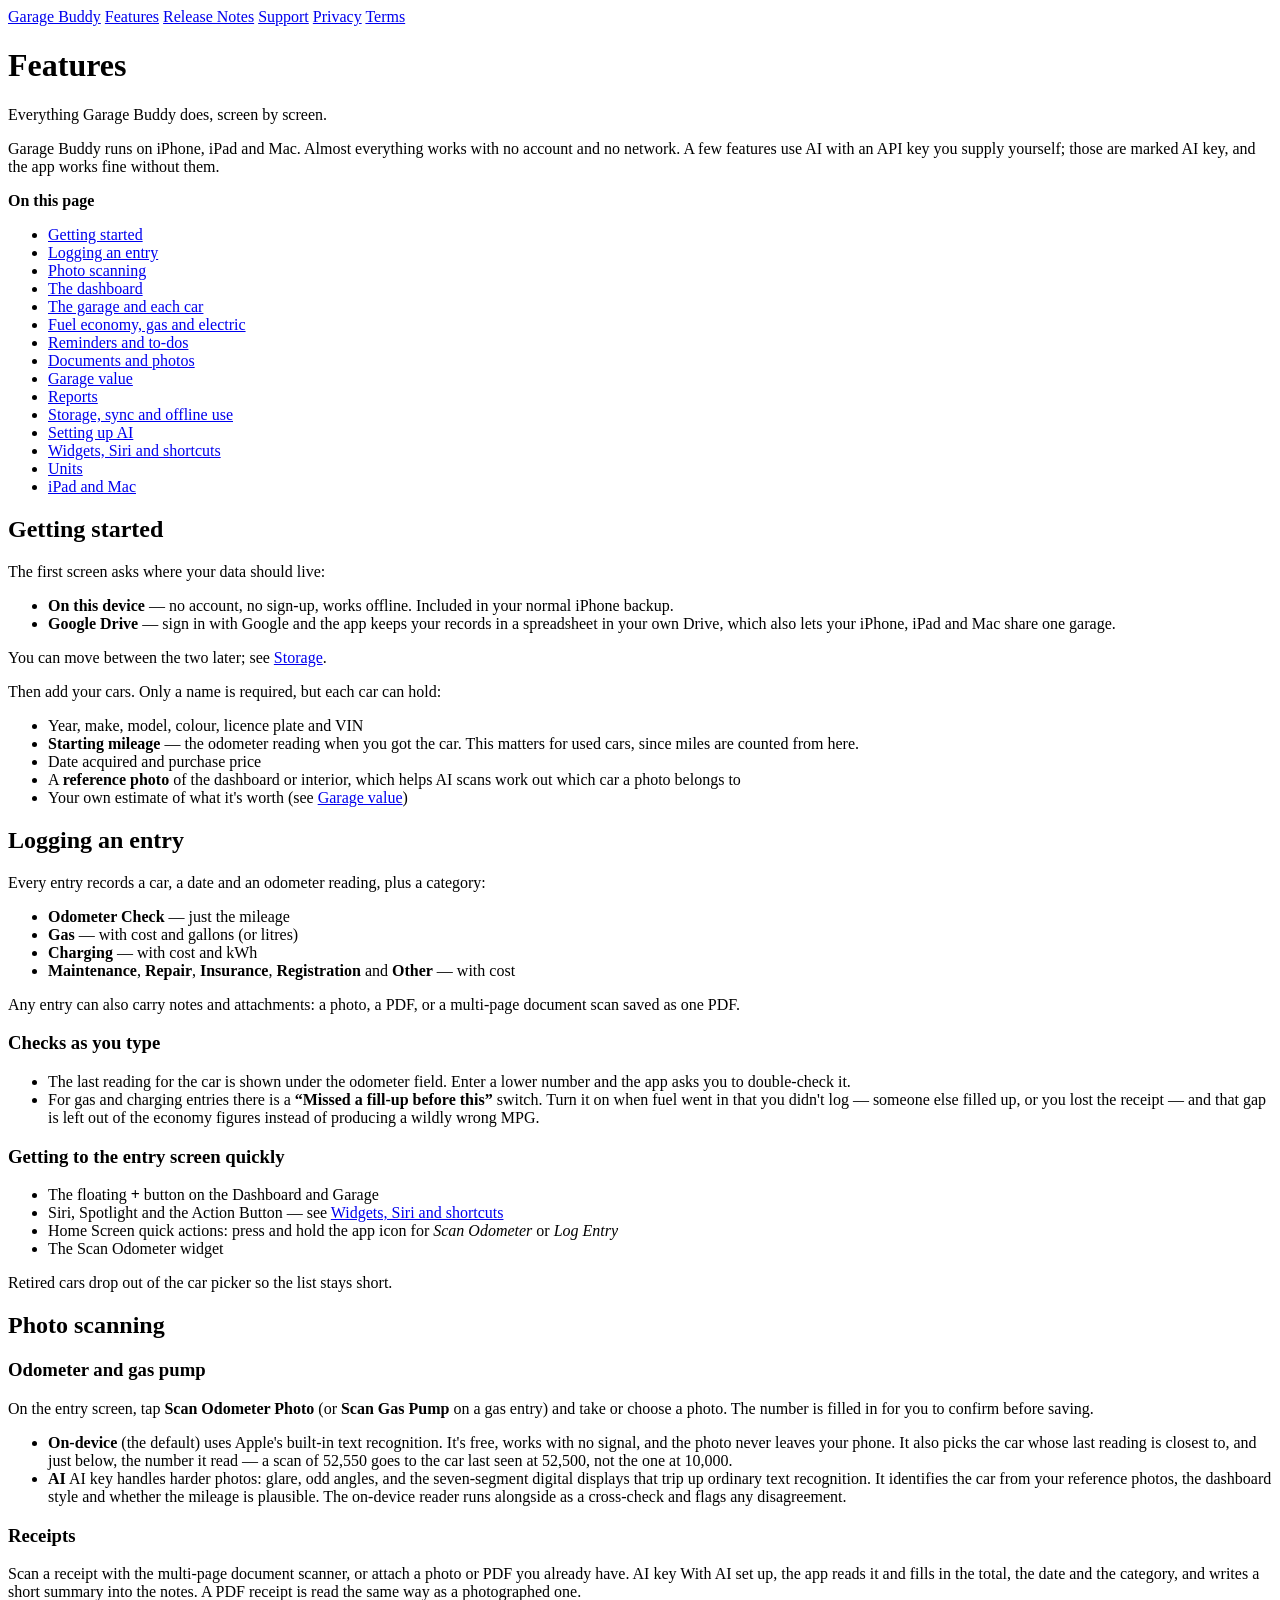
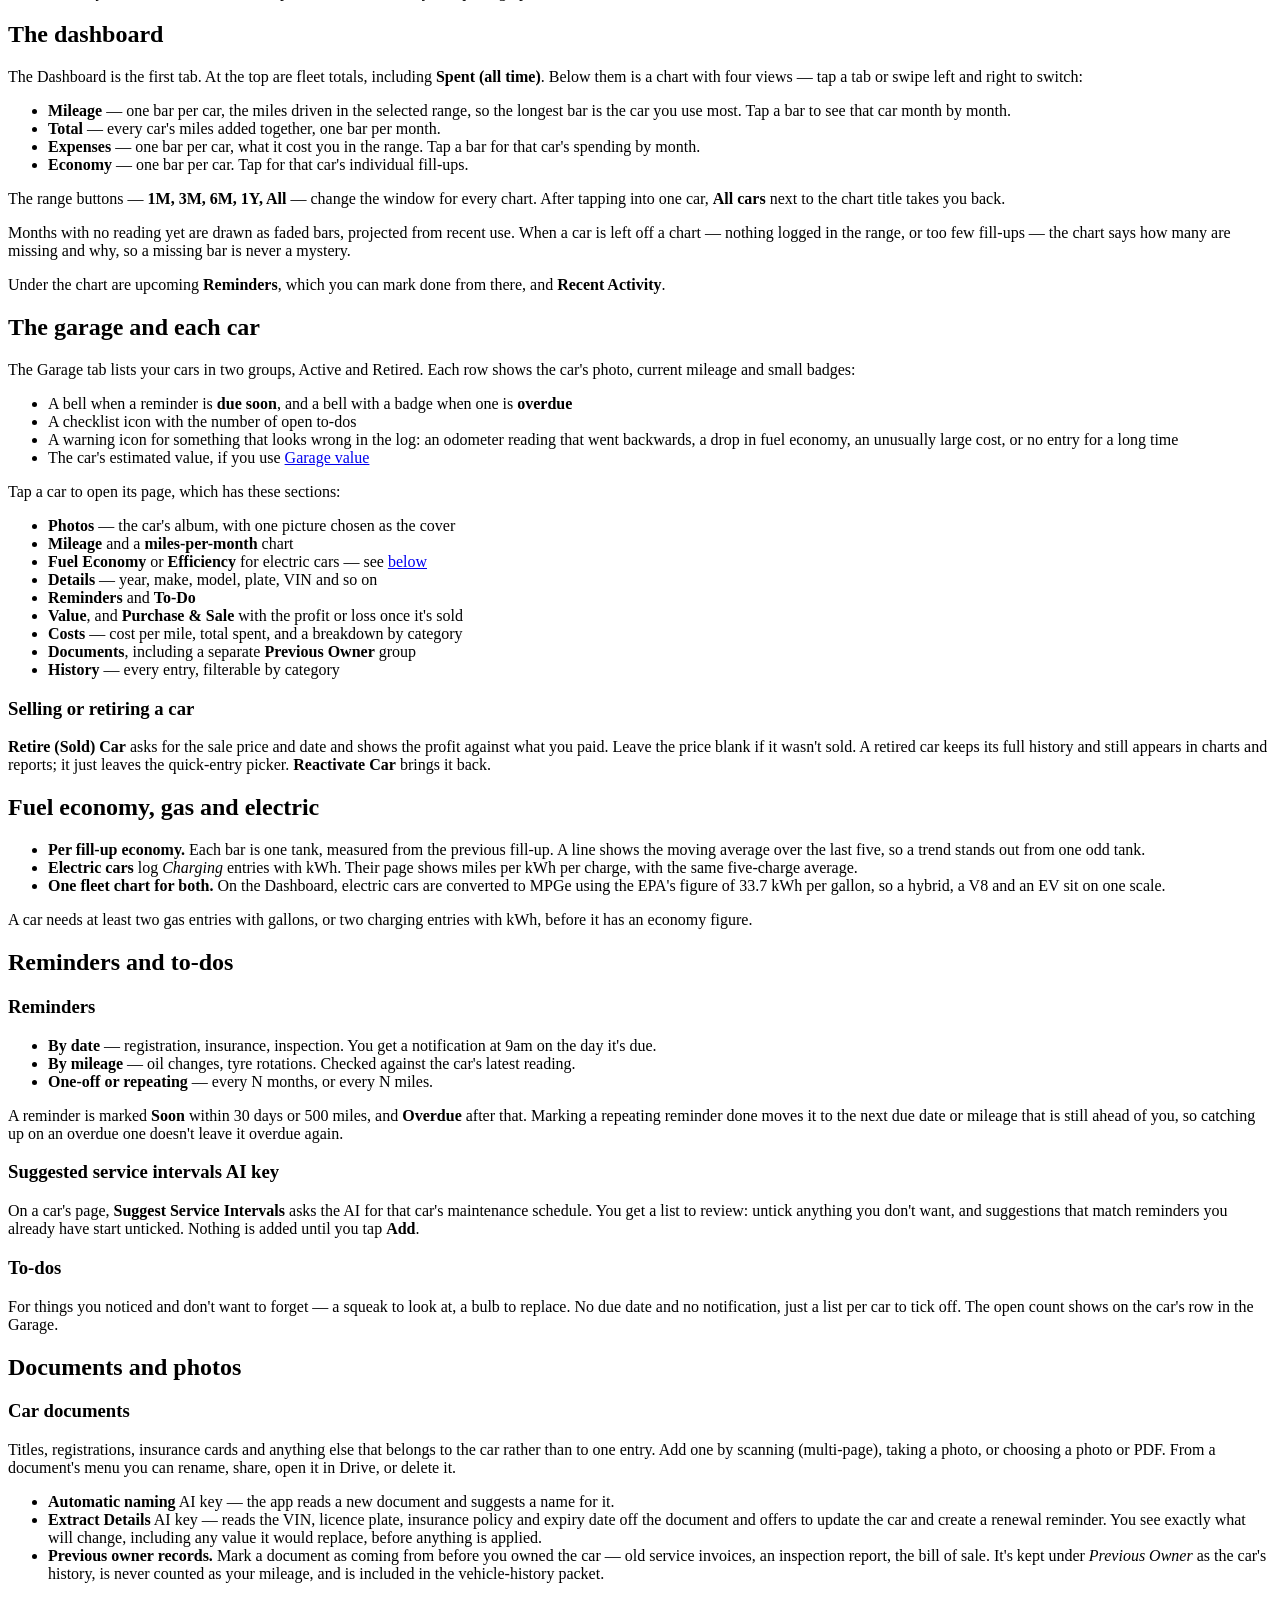
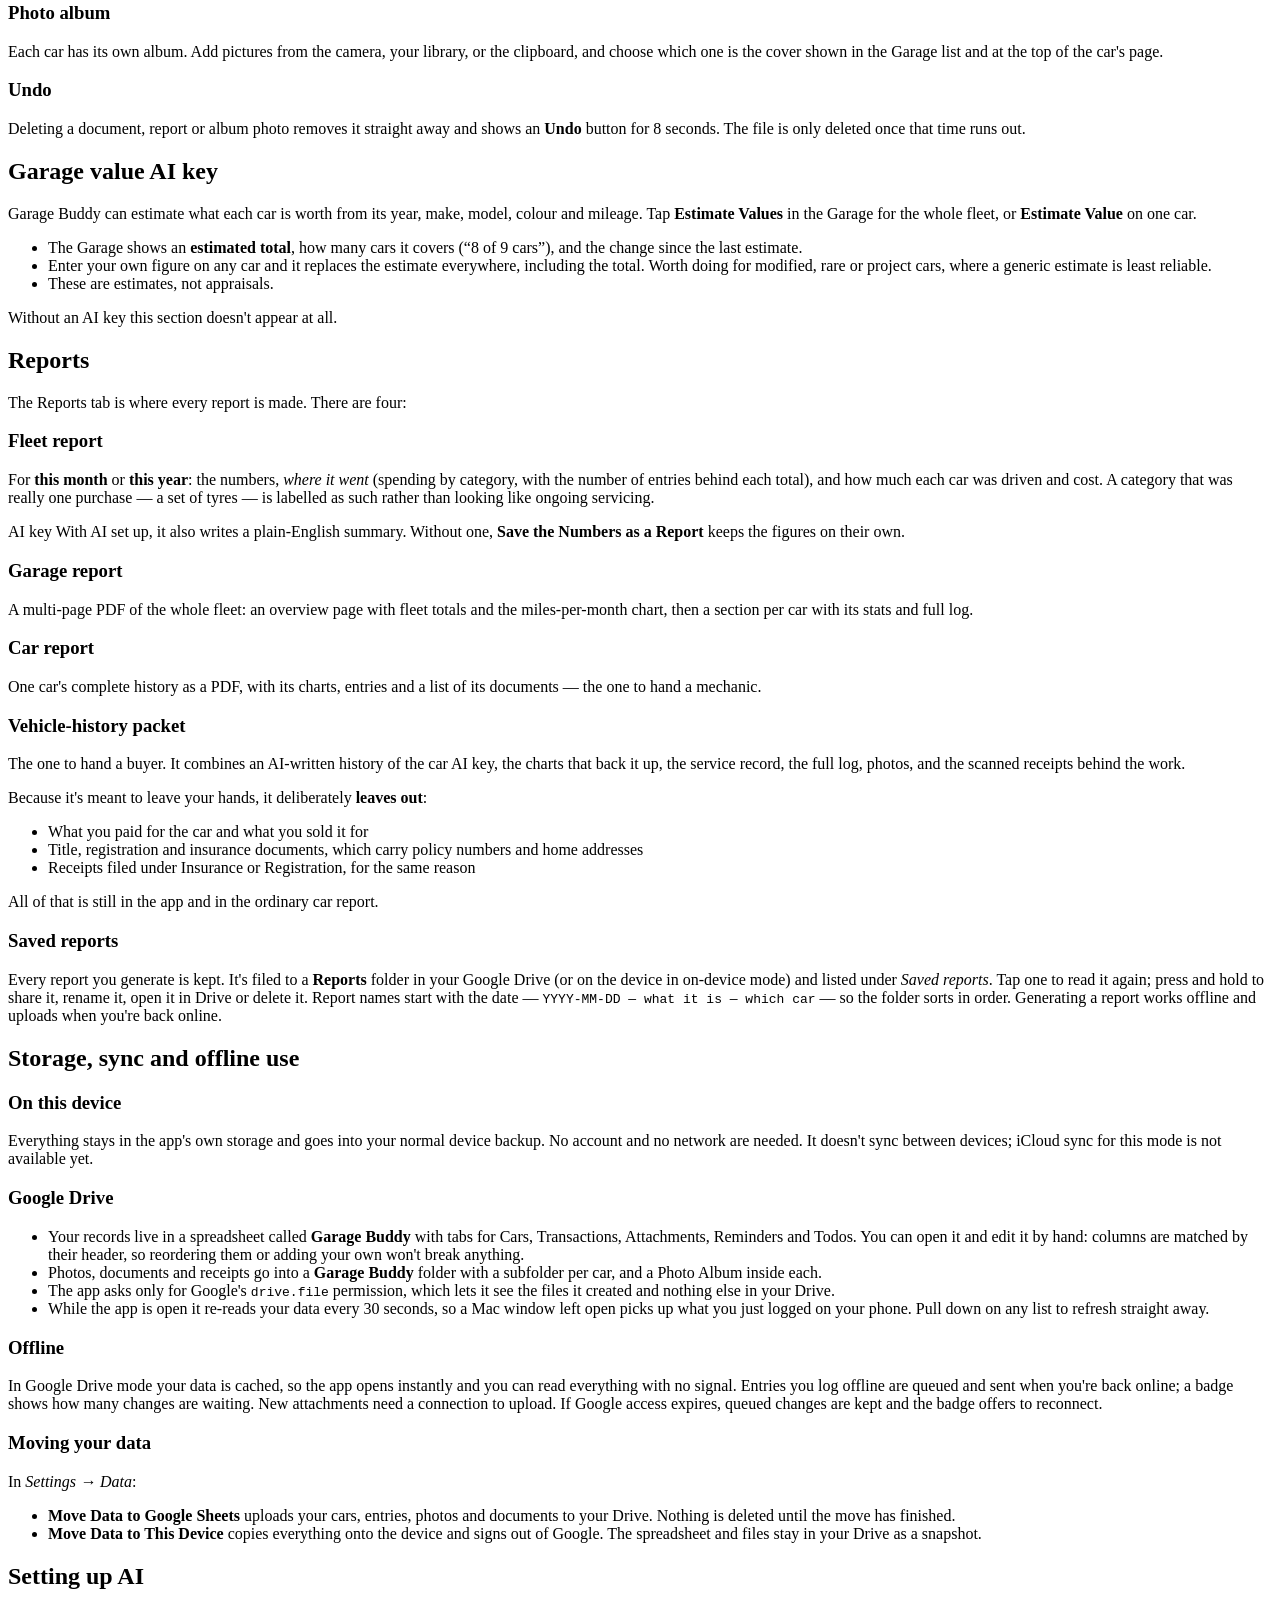
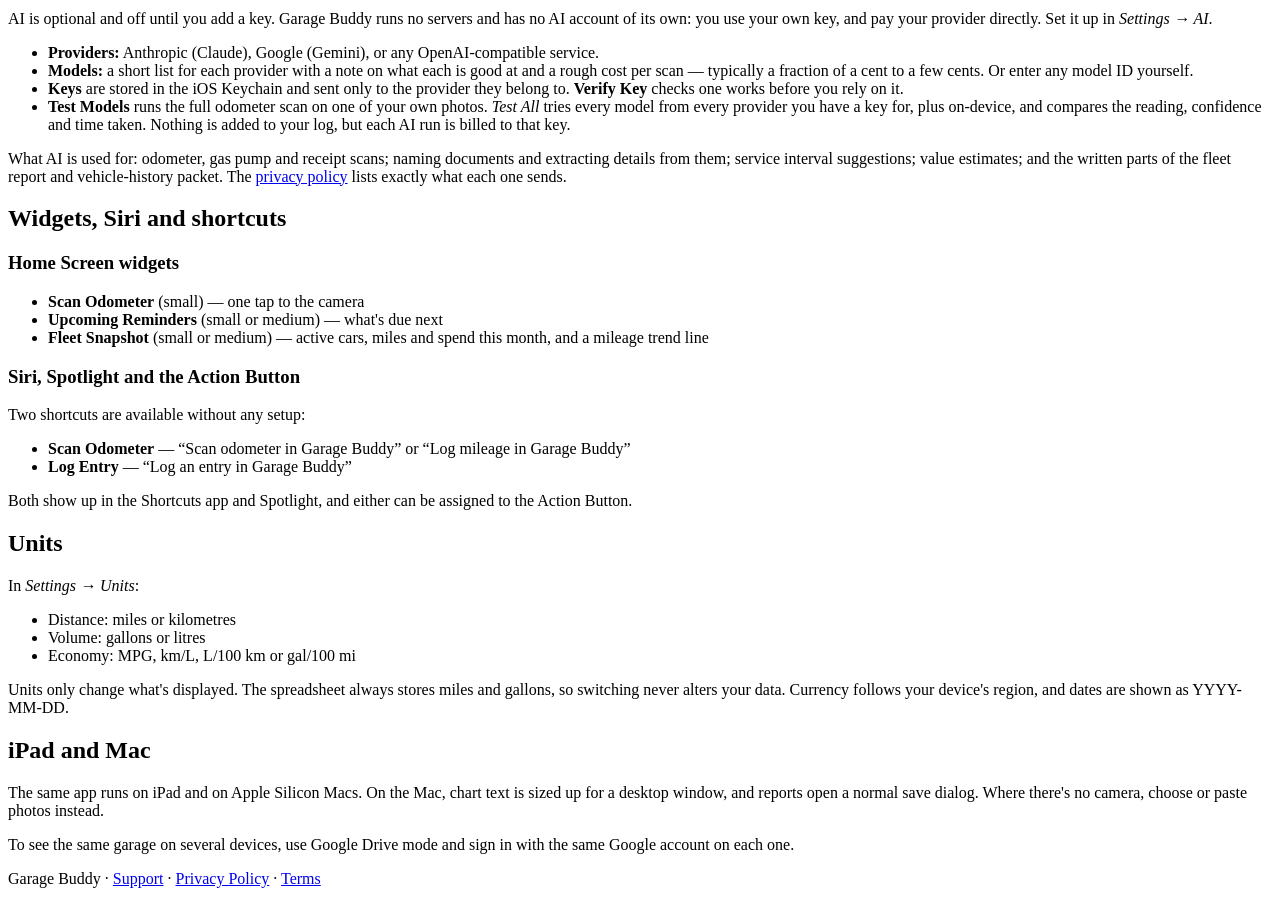
==== site/features.html @ 991d8a51 "Add a features page and bring the site up to 1.9.1 A new /features page documents every feature, wri" ====
<!doctype html>
<html lang="en">
<head>
<meta charset="utf-8">
<meta name="viewport" content="width=device-width, initial-scale=1">
<title>Features — Garage Buddy</title>
<meta name="description" content="Everything Garage Buddy does: odometer and receipt scanning, mileage and cost charts, fuel economy for gas and electric cars, reminders, reports, and storage on your iPhone or in your own Google Drive.">
<link rel="stylesheet" href="/style.css">
</head>
<body>

<nav>
  <a href="/">Garage Buddy</a>
  <a href="/features" aria-current="page">Features</a>
  <a href="/release-notes">Release Notes</a>
  <a href="/support">Support</a>
  <a href="/privacy">Privacy</a>
  <a href="/terms">Terms</a>
</nav>

<h1>Features</h1>
<p class="tagline">Everything Garage Buddy does, screen by screen.</p>

<p class="lede">Garage Buddy runs on iPhone, iPad and Mac. Almost everything
works with no account and no network. A few features use AI with an API key
you supply yourself; those are marked <span class="tag">AI key</span>, and the
app works fine without them.</p>

<div class="card toc">
  <p><strong>On this page</strong></p>
  <ul>
    <li><a href="#getting-started">Getting started</a></li>
    <li><a href="#logging">Logging an entry</a></li>
    <li><a href="#scanning">Photo scanning</a></li>
    <li><a href="#dashboard">The dashboard</a></li>
    <li><a href="#garage">The garage and each car</a></li>
    <li><a href="#economy">Fuel economy, gas and electric</a></li>
    <li><a href="#reminders">Reminders and to-dos</a></li>
    <li><a href="#documents">Documents and photos</a></li>
    <li><a href="#value">Garage value</a></li>
    <li><a href="#reports">Reports</a></li>
    <li><a href="#storage">Storage, sync and offline use</a></li>
    <li><a href="#ai">Setting up AI</a></li>
    <li><a href="#shortcuts">Widgets, Siri and shortcuts</a></li>
    <li><a href="#units">Units</a></li>
    <li><a href="#devices">iPad and Mac</a></li>
  </ul>
</div>

<!-- ───────────────────────────────────────────────────────── -->
<h2 id="getting-started">Getting started</h2>

<p>The first screen asks where your data should live:</p>
<ul>
  <li><strong>On this device</strong> — no account, no sign-up, works
  offline. Included in your normal iPhone backup.</li>
  <li><strong>Google Drive</strong> — sign in with Google and the app keeps
  your records in a spreadsheet in your own Drive, which also lets your
  iPhone, iPad and Mac share one garage.</li>
</ul>
<p>You can move between the two later; see <a href="#storage">Storage</a>.</p>

<p>Then add your cars. Only a name is required, but each car can hold:</p>
<ul>
  <li>Year, make, model, colour, licence plate and VIN</li>
  <li><strong>Starting mileage</strong> — the odometer reading when you got
  the car. This matters for used cars, since miles are counted from here.</li>
  <li>Date acquired and purchase price</li>
  <li>A <strong>reference photo</strong> of the dashboard or interior, which
  helps AI scans work out which car a photo belongs to</li>
  <li>Your own estimate of what it's worth (see <a href="#value">Garage
  value</a>)</li>
</ul>

<!-- ───────────────────────────────────────────────────────── -->
<h2 id="logging">Logging an entry</h2>

<p>Every entry records a car, a date and an odometer reading, plus a
category:</p>
<ul>
  <li><strong>Odometer Check</strong> — just the mileage</li>
  <li><strong>Gas</strong> — with cost and gallons (or litres)</li>
  <li><strong>Charging</strong> — with cost and kWh</li>
  <li><strong>Maintenance</strong>, <strong>Repair</strong>,
  <strong>Insurance</strong>, <strong>Registration</strong> and
  <strong>Other</strong> — with cost</li>
</ul>
<p>Any entry can also carry notes and attachments: a photo, a PDF, or a
multi-page document scan saved as one PDF.</p>

<h3>Checks as you type</h3>
<ul>
  <li>The last reading for the car is shown under the odometer field. Enter a
  lower number and the app asks you to double-check it.</li>
  <li>For gas and charging entries there is a <strong>“Missed a fill-up before
  this”</strong> switch. Turn it on when fuel went in that you didn't log —
  someone else filled up, or you lost the receipt — and that gap is left out
  of the economy figures instead of producing a wildly wrong MPG.</li>
</ul>

<h3>Getting to the entry screen quickly</h3>
<ul>
  <li>The floating <strong>+</strong> button on the Dashboard and Garage</li>
  <li>Siri, Spotlight and the Action Button — see
  <a href="#shortcuts">Widgets, Siri and shortcuts</a></li>
  <li>Home Screen quick actions: press and hold the app icon for
  <em>Scan Odometer</em> or <em>Log Entry</em></li>
  <li>The Scan Odometer widget</li>
</ul>

<p>Retired cars drop out of the car picker so the list stays short.</p>

<!-- ───────────────────────────────────────────────────────── -->
<h2 id="scanning">Photo scanning</h2>

<h3>Odometer and gas pump</h3>
<p>On the entry screen, tap <strong>Scan Odometer Photo</strong> (or
<strong>Scan Gas Pump</strong> on a gas entry) and take or choose a photo. The
number is filled in for you to confirm before saving.</p>
<ul>
  <li><strong>On-device</strong> (the default) uses Apple's built-in text
  recognition. It's free, works with no signal, and the photo never leaves
  your phone. It also picks the car whose last reading is closest to, and just
  below, the number it read — a scan of 52,550 goes to the car last seen at
  52,500, not the one at 10,000.</li>
  <li><strong>AI</strong> <span class="tag">AI key</span> handles harder
  photos: glare, odd angles, and the seven-segment digital displays that trip
  up ordinary text recognition. It identifies the car from your reference
  photos, the dashboard style and whether the mileage is plausible. The
  on-device reader runs alongside as a cross-check and flags any
  disagreement.</li>
</ul>

<h3>Receipts</h3>
<p>Scan a receipt with the multi-page document scanner, or attach a photo or
PDF you already have. <span class="tag">AI key</span> With AI set up, the app
reads it and fills in the total, the date and the category, and writes a short
summary into the notes. A PDF receipt is read the same way as a photographed
one.</p>

<!-- ───────────────────────────────────────────────────────── -->
<h2 id="dashboard">The dashboard</h2>

<p>The Dashboard is the first tab. At the top are fleet totals, including
<strong>Spent (all time)</strong>. Below them is a chart with four views —
tap a tab or swipe left and right to switch:</p>
<ul>
  <li><strong>Mileage</strong> — one bar per car, the miles driven in the
  selected range, so the longest bar is the car you use most. Tap a bar to see
  that car month by month.</li>
  <li><strong>Total</strong> — every car's miles added together, one bar per
  month.</li>
  <li><strong>Expenses</strong> — one bar per car, what it cost you in the
  range. Tap a bar for that car's spending by month.</li>
  <li><strong>Economy</strong> — one bar per car. Tap for that car's
  individual fill-ups.</li>
</ul>
<p>The range buttons — <strong>1M, 3M, 6M, 1Y, All</strong> — change the window
for every chart. After tapping into one car, <strong>All cars</strong> next to
the chart title takes you back.</p>
<p>Months with no reading yet are drawn as faded bars, projected from recent
use. When a car is left off a chart — nothing logged in the range, or too few
fill-ups — the chart says how many are missing and why, so a missing bar is
never a mystery.</p>
<p>Under the chart are upcoming <strong>Reminders</strong>, which you can mark
done from there, and <strong>Recent Activity</strong>.</p>

<!-- ───────────────────────────────────────────────────────── -->
<h2 id="garage">The garage and each car</h2>

<p>The Garage tab lists your cars in two groups, Active and Retired. Each row
shows the car's photo, current mileage and small badges:</p>
<ul>
  <li>A bell when a reminder is <strong>due soon</strong>, and a bell with a
  badge when one is <strong>overdue</strong></li>
  <li>A checklist icon with the number of open to-dos</li>
  <li>A warning icon for something that looks wrong in the log: an odometer
  reading that went backwards, a drop in fuel economy, an unusually large
  cost, or no entry for a long time</li>
  <li>The car's estimated value, if you use <a href="#value">Garage
  value</a></li>
</ul>

<p>Tap a car to open its page, which has these sections:</p>
<ul>
  <li><strong>Photos</strong> — the car's album, with one picture chosen as
  the cover</li>
  <li><strong>Mileage</strong> and a <strong>miles-per-month</strong>
  chart</li>
  <li><strong>Fuel Economy</strong> or <strong>Efficiency</strong> for
  electric cars — see <a href="#economy">below</a></li>
  <li><strong>Details</strong> — year, make, model, plate, VIN and so on</li>
  <li><strong>Reminders</strong> and <strong>To-Do</strong></li>
  <li><strong>Value</strong>, and <strong>Purchase &amp; Sale</strong> with
  the profit or loss once it's sold</li>
  <li><strong>Costs</strong> — cost per mile, total spent, and a breakdown by
  category</li>
  <li><strong>Documents</strong>, including a separate <strong>Previous
  Owner</strong> group</li>
  <li><strong>History</strong> — every entry, filterable by category</li>
</ul>

<h3>Selling or retiring a car</h3>
<p><strong>Retire (Sold) Car</strong> asks for the sale price and date and
shows the profit against what you paid. Leave the price blank if it wasn't
sold. A retired car keeps its full history and still appears in charts and
reports; it just leaves the quick-entry picker. <strong>Reactivate
Car</strong> brings it back.</p>

<!-- ───────────────────────────────────────────────────────── -->
<h2 id="economy">Fuel economy, gas and electric</h2>

<ul>
  <li><strong>Per fill-up economy.</strong> Each bar is one tank, measured
  from the previous fill-up. A line shows the moving average over the last
  five, so a trend stands out from one odd tank.</li>
  <li><strong>Electric cars</strong> log <em>Charging</em> entries with kWh.
  Their page shows miles per kWh per charge, with the same five-charge
  average.</li>
  <li><strong>One fleet chart for both.</strong> On the Dashboard, electric
  cars are converted to MPGe using the EPA's figure of 33.7 kWh per gallon,
  so a hybrid, a V8 and an EV sit on one scale.</li>
</ul>
<p>A car needs at least two gas entries with gallons, or two charging entries
with kWh, before it has an economy figure.</p>

<!-- ───────────────────────────────────────────────────────── -->
<h2 id="reminders">Reminders and to-dos</h2>

<h3>Reminders</h3>
<ul>
  <li><strong>By date</strong> — registration, insurance, inspection. You get
  a notification at 9am on the day it's due.</li>
  <li><strong>By mileage</strong> — oil changes, tyre rotations. Checked
  against the car's latest reading.</li>
  <li><strong>One-off or repeating</strong> — every N months, or every N
  miles.</li>
</ul>
<p>A reminder is marked <strong>Soon</strong> within 30 days or 500 miles, and
<strong>Overdue</strong> after that. Marking a repeating reminder done moves it
to the next due date or mileage that is still ahead of you, so catching up on
an overdue one doesn't leave it overdue again.</p>

<h3>Suggested service intervals <span class="tag">AI key</span></h3>
<p>On a car's page, <strong>Suggest Service Intervals</strong> asks the AI for
that car's maintenance schedule. You get a list to review: untick anything you
don't want, and suggestions that match reminders you already have start
unticked. Nothing is added until you tap <strong>Add</strong>.</p>

<h3>To-dos</h3>
<p>For things you noticed and don't want to forget — a squeak to look at, a
bulb to replace. No due date and no notification, just a list per car to tick
off. The open count shows on the car's row in the Garage.</p>

<!-- ───────────────────────────────────────────────────────── -->
<h2 id="documents">Documents and photos</h2>

<h3>Car documents</h3>
<p>Titles, registrations, insurance cards and anything else that belongs to the
car rather than to one entry. Add one by scanning (multi-page), taking a photo,
or choosing a photo or PDF. From a document's menu you can rename, share, open
it in Drive, or delete it.</p>
<ul>
  <li><strong>Automatic naming</strong> <span class="tag">AI key</span> —
  the app reads a new document and suggests a name for it.</li>
  <li><strong>Extract Details</strong> <span class="tag">AI key</span> —
  reads the VIN, licence plate, insurance policy and expiry date off the
  document and offers to update the car and create a renewal reminder. You see
  exactly what will change, including any value it would replace, before
  anything is applied.</li>
  <li><strong>Previous owner records.</strong> Mark a document as coming from
  before you owned the car — old service invoices, an inspection report, the
  bill of sale. It's kept under <em>Previous Owner</em> as the car's history,
  is never counted as your mileage, and is included in the vehicle-history
  packet.</li>
</ul>

<h3>Photo album</h3>
<p>Each car has its own album. Add pictures from the camera, your library, or
the clipboard, and choose which one is the cover shown in the
Garage list and at the top of the car's page.</p>

<h3>Undo</h3>
<p>Deleting a document, report or album photo removes it straight away and
shows an <strong>Undo</strong> button for 8 seconds. The file is only deleted
once that time runs out.</p>

<!-- ───────────────────────────────────────────────────────── -->
<h2 id="value">Garage value <span class="tag">AI key</span></h2>

<p>Garage Buddy can estimate what each car is worth from its year, make, model,
colour and mileage. Tap <strong>Estimate Values</strong> in the Garage for the
whole fleet, or <strong>Estimate Value</strong> on one car.</p>
<ul>
  <li>The Garage shows an <strong>estimated total</strong>, how many cars it
  covers (“8 of 9 cars”), and the change since the last estimate.</li>
  <li>Enter your own figure on any car and it replaces the estimate
  everywhere, including the total. Worth doing for modified, rare or project
  cars, where a generic estimate is least reliable.</li>
  <li>These are estimates, not appraisals.</li>
</ul>
<p>Without an AI key this section doesn't appear at all.</p>

<!-- ───────────────────────────────────────────────────────── -->
<h2 id="reports">Reports</h2>

<p>The Reports tab is where every report is made. There are four:</p>

<h3>Fleet report</h3>
<p>For <strong>this month</strong> or <strong>this year</strong>: the numbers,
<em>where it went</em> (spending by category, with the number of entries behind
each total), and how much each car was driven and cost. A category that was
really one purchase — a set of tyres — is labelled as such rather than looking
like ongoing servicing.</p>
<p><span class="tag">AI key</span> With AI set up, it also writes a
plain-English summary. Without one, <strong>Save the Numbers as a
Report</strong> keeps the figures on their own.</p>

<h3>Garage report</h3>
<p>A multi-page PDF of the whole fleet: an overview page with fleet totals and
the miles-per-month chart, then a section per car with its stats and full
log.</p>

<h3>Car report</h3>
<p>One car's complete history as a PDF, with its charts, entries and a list of
its documents — the one to hand a mechanic.</p>

<h3>Vehicle-history packet</h3>
<p>The one to hand a buyer. It combines an AI-written history of the car
<span class="tag">AI key</span>, the charts that back it up, the service
record, the full log, photos, and the scanned receipts behind the work.</p>
<p>Because it's meant to leave your hands, it deliberately
<strong>leaves out</strong>:</p>
<ul>
  <li>What you paid for the car and what you sold it for</li>
  <li>Title, registration and insurance documents, which carry policy numbers
  and home addresses</li>
  <li>Receipts filed under Insurance or Registration, for the same reason</li>
</ul>
<p>All of that is still in the app and in the ordinary car report.</p>

<h3>Saved reports</h3>
<p>Every report you generate is kept. It's filed to a <strong>Reports</strong>
folder in your Google Drive (or on the device in on-device mode) and listed
under <em>Saved reports</em>. Tap one to read it again; press and hold to share
it, rename it, open it in Drive or delete it. Report names start with the date
— <code>YYYY-MM-DD — what it is — which car</code> — so the folder sorts in
order. Generating a report works offline and uploads when you're back
online.</p>

<!-- ───────────────────────────────────────────────────────── -->
<h2 id="storage">Storage, sync and offline use</h2>

<h3>On this device</h3>
<p>Everything stays in the app's own storage and goes into your normal device
backup. No account and no network are needed. It doesn't sync between devices;
iCloud sync for this mode is not available yet.</p>

<h3>Google Drive</h3>
<ul>
  <li>Your records live in a spreadsheet called <strong>Garage Buddy</strong>
  with tabs for Cars, Transactions, Attachments, Reminders and Todos. You can
  open it and edit it by hand: columns are matched by their header, so
  reordering them or adding your own won't break anything.</li>
  <li>Photos, documents and receipts go into a <strong>Garage Buddy</strong>
  folder with a subfolder per car, and a Photo Album inside each.</li>
  <li>The app asks only for Google's <code>drive.file</code> permission,
  which lets it see the files it created and nothing else in your Drive.</li>
  <li>While the app is open it re-reads your data every 30 seconds, so a Mac
  window left open picks up what you just logged on your phone. Pull down on
  any list to refresh straight away.</li>
</ul>

<h3>Offline</h3>
<p>In Google Drive mode your data is cached, so the app opens instantly and you
can read everything with no signal. Entries you log offline are queued and sent
when you're back online; a badge shows how many changes are waiting. New
attachments need a connection to upload. If Google access expires, queued
changes are kept and the badge offers to reconnect.</p>

<h3>Moving your data</h3>
<p>In <em>Settings → Data</em>:</p>
<ul>
  <li><strong>Move Data to Google Sheets</strong> uploads your cars, entries,
  photos and documents to your Drive. Nothing is deleted until the move has
  finished.</li>
  <li><strong>Move Data to This Device</strong> copies everything onto the
  device and signs out of Google. The spreadsheet and files stay in your Drive
  as a snapshot.</li>
</ul>

<!-- ───────────────────────────────────────────────────────── -->
<h2 id="ai">Setting up AI</h2>

<p>AI is optional and off until you add a key. Garage Buddy runs no servers
and has no AI account of its own: you use your own key, and pay your provider
directly. Set it up in <em>Settings → AI</em>.</p>
<ul>
  <li><strong>Providers:</strong> Anthropic (Claude), Google (Gemini), or any
  OpenAI-compatible service.</li>
  <li><strong>Models:</strong> a short list for each provider with a note on
  what each is good at and a rough cost per scan — typically a fraction of a
  cent to a few cents. Or enter any model ID yourself.</li>
  <li><strong>Keys</strong> are stored in the iOS Keychain and sent only to the
  provider they belong to. <strong>Verify Key</strong> checks one works before
  you rely on it.</li>
  <li><strong>Test Models</strong> runs the full odometer scan on one of your
  own photos. <em>Test All</em> tries every model from every provider you have
  a key for, plus on-device, and compares the reading, confidence and time
  taken. Nothing is added to your log, but each AI run is billed to that
  key.</li>
</ul>
<p>What AI is used for: odometer, gas pump and receipt scans; naming documents
and extracting details from them; service interval suggestions; value
estimates; and the written parts of the fleet report and vehicle-history
packet. The <a href="/privacy">privacy policy</a> lists exactly what each one
sends.</p>

<!-- ───────────────────────────────────────────────────────── -->
<h2 id="shortcuts">Widgets, Siri and shortcuts</h2>

<h3>Home Screen widgets</h3>
<ul>
  <li><strong>Scan Odometer</strong> (small) — one tap to the camera</li>
  <li><strong>Upcoming Reminders</strong> (small or medium) — what's due
  next</li>
  <li><strong>Fleet Snapshot</strong> (small or medium) — active cars, miles
  and spend this month, and a mileage trend line</li>
</ul>

<h3>Siri, Spotlight and the Action Button</h3>
<p>Two shortcuts are available without any setup:</p>
<ul>
  <li><strong>Scan Odometer</strong> — “Scan odometer in Garage Buddy” or
  “Log mileage in Garage Buddy”</li>
  <li><strong>Log Entry</strong> — “Log an entry in Garage Buddy”</li>
</ul>
<p>Both show up in the Shortcuts app and Spotlight, and either can be assigned
to the Action Button.</p>

<!-- ───────────────────────────────────────────────────────── -->
<h2 id="units">Units</h2>

<p>In <em>Settings → Units</em>:</p>
<ul>
  <li>Distance: miles or kilometres</li>
  <li>Volume: gallons or litres</li>
  <li>Economy: MPG, km/L, L/100 km or gal/100 mi</li>
</ul>
<p>Units only change what's displayed. The spreadsheet always stores miles and
gallons, so switching never alters your data. Currency follows your device's
region, and dates are shown as YYYY-MM-DD.</p>

<!-- ───────────────────────────────────────────────────────── -->
<h2 id="devices">iPad and Mac</h2>

<p>The same app runs on iPad and on Apple Silicon Macs. On the Mac, chart text
is sized up for a desktop window, and reports open a normal save dialog.
Where there's no camera, choose or paste photos instead.</p>
<p>To see the same garage on several devices, use Google Drive mode and sign in
with the same Google account on each one.</p>

<footer>
  <p>Garage Buddy · <a href="/support">Support</a> ·
  <a href="/privacy">Privacy Policy</a> &middot; <a href="/terms">Terms</a></p>
</footer>

</body>
</html>
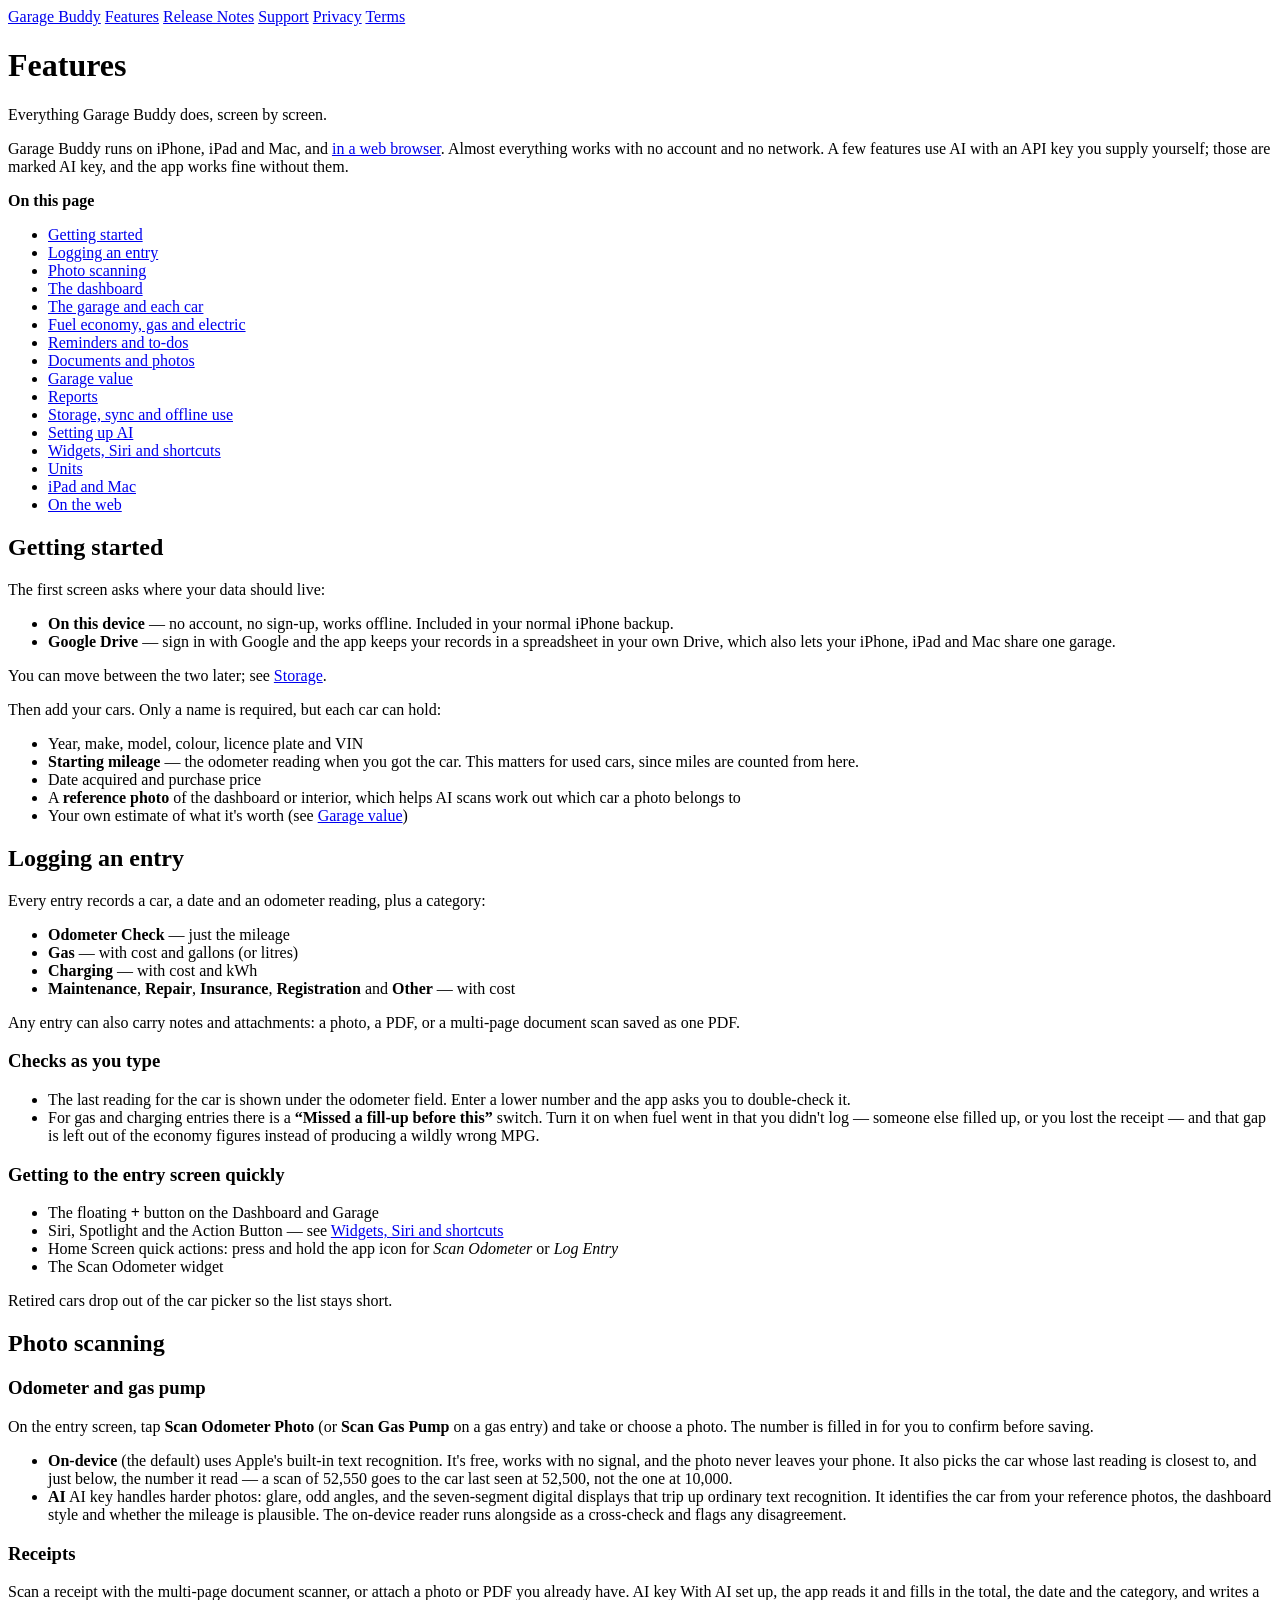
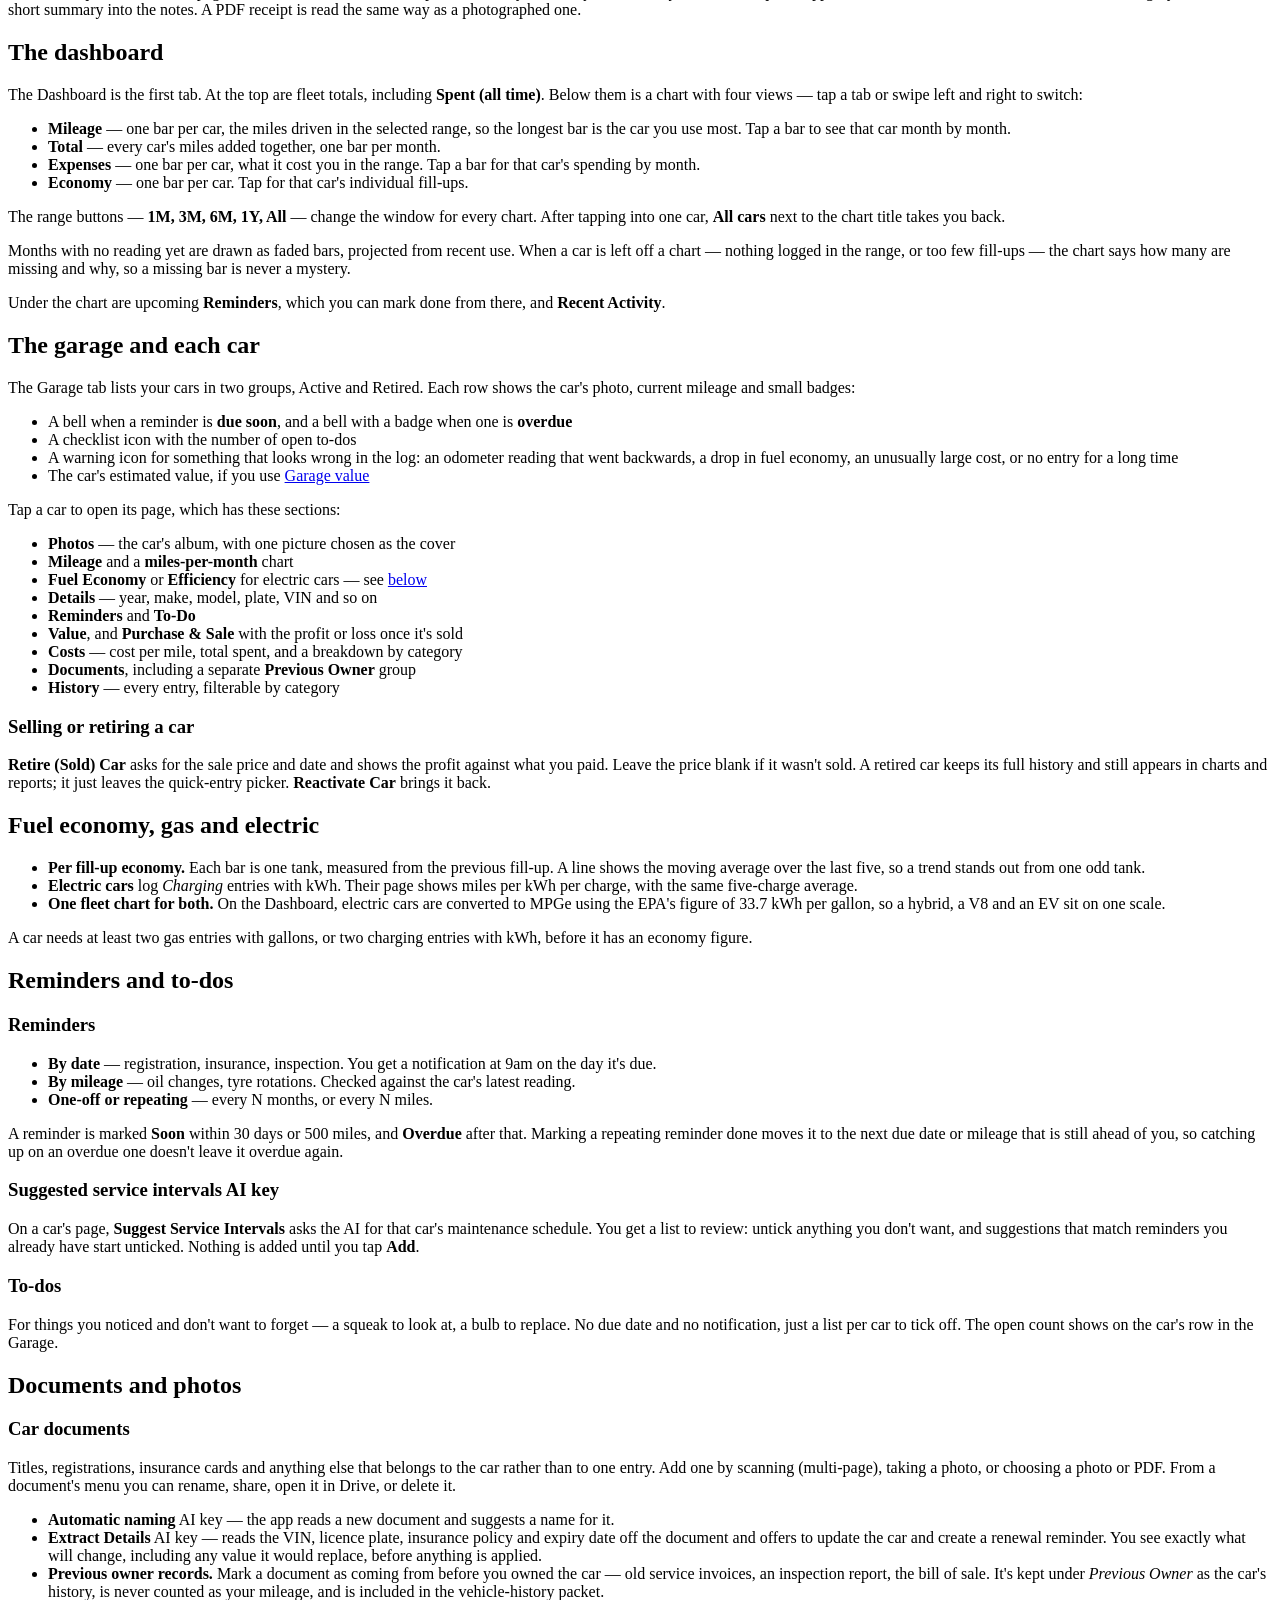
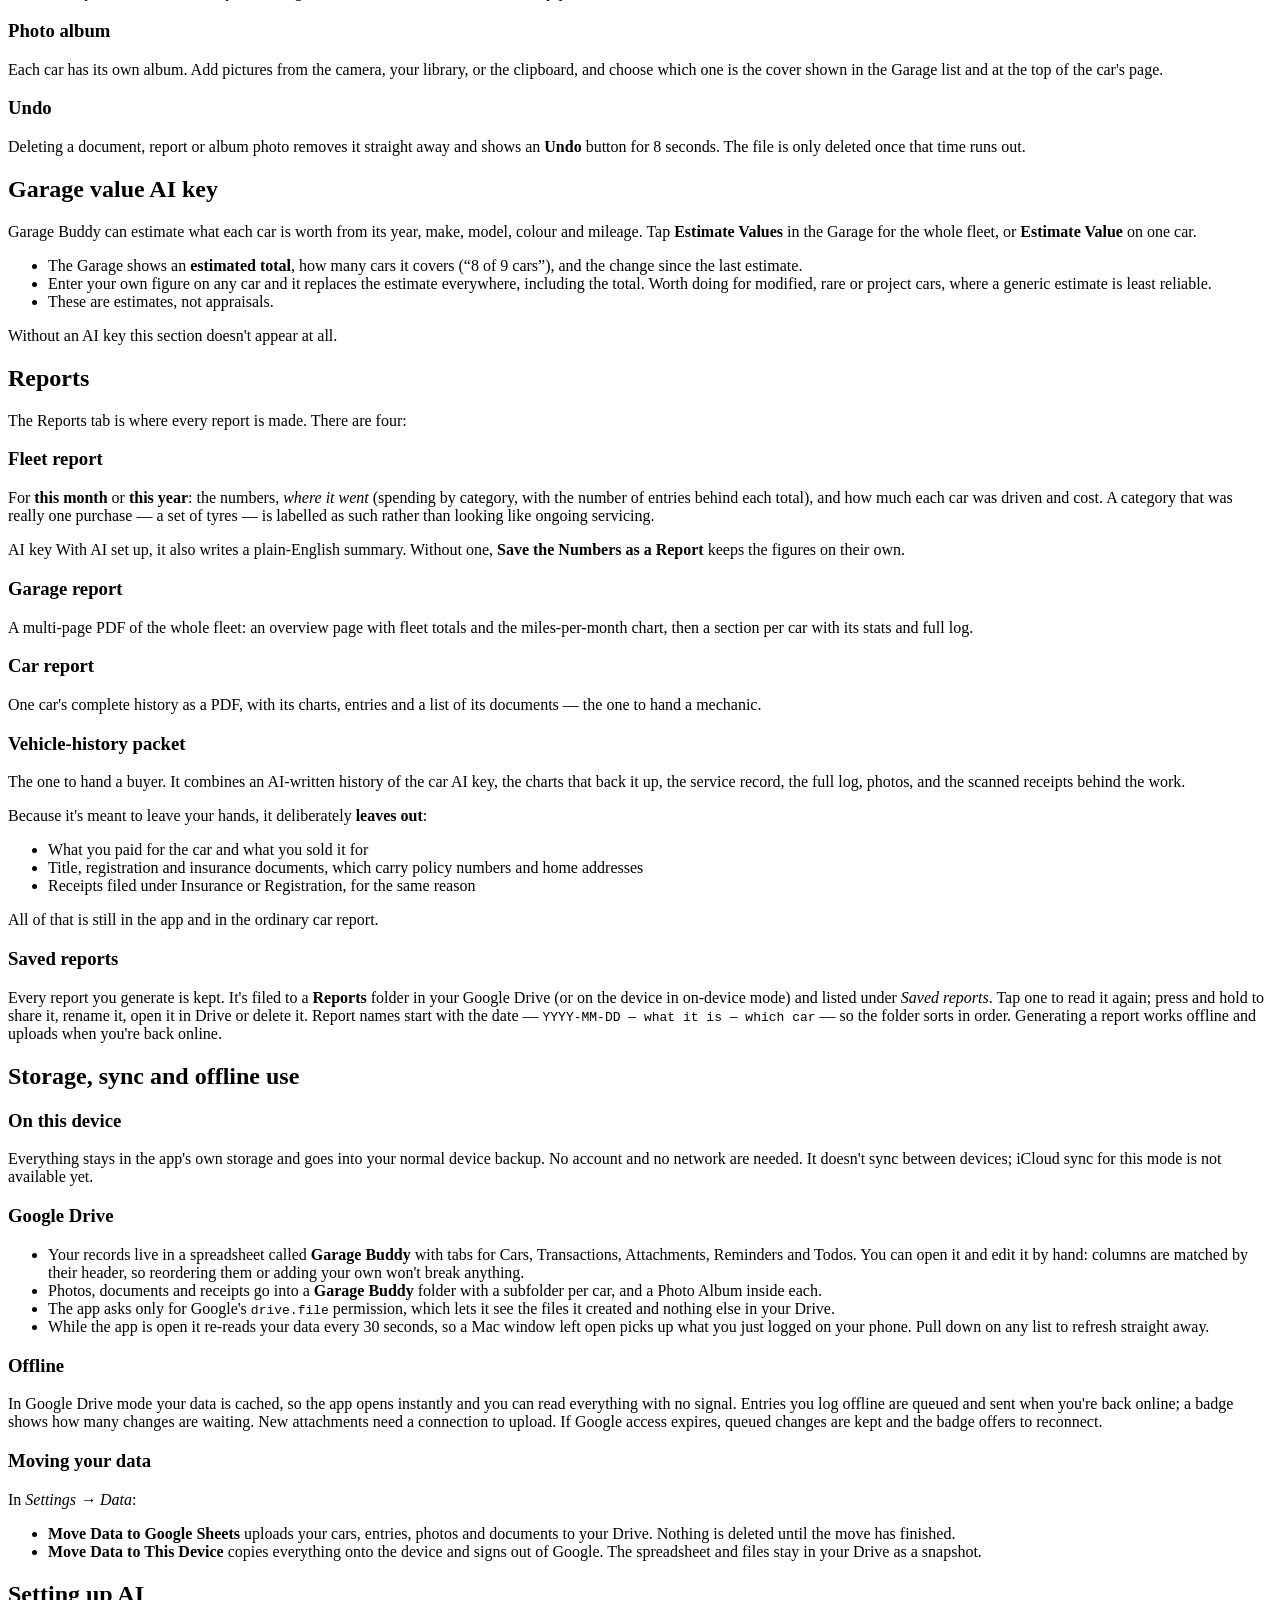
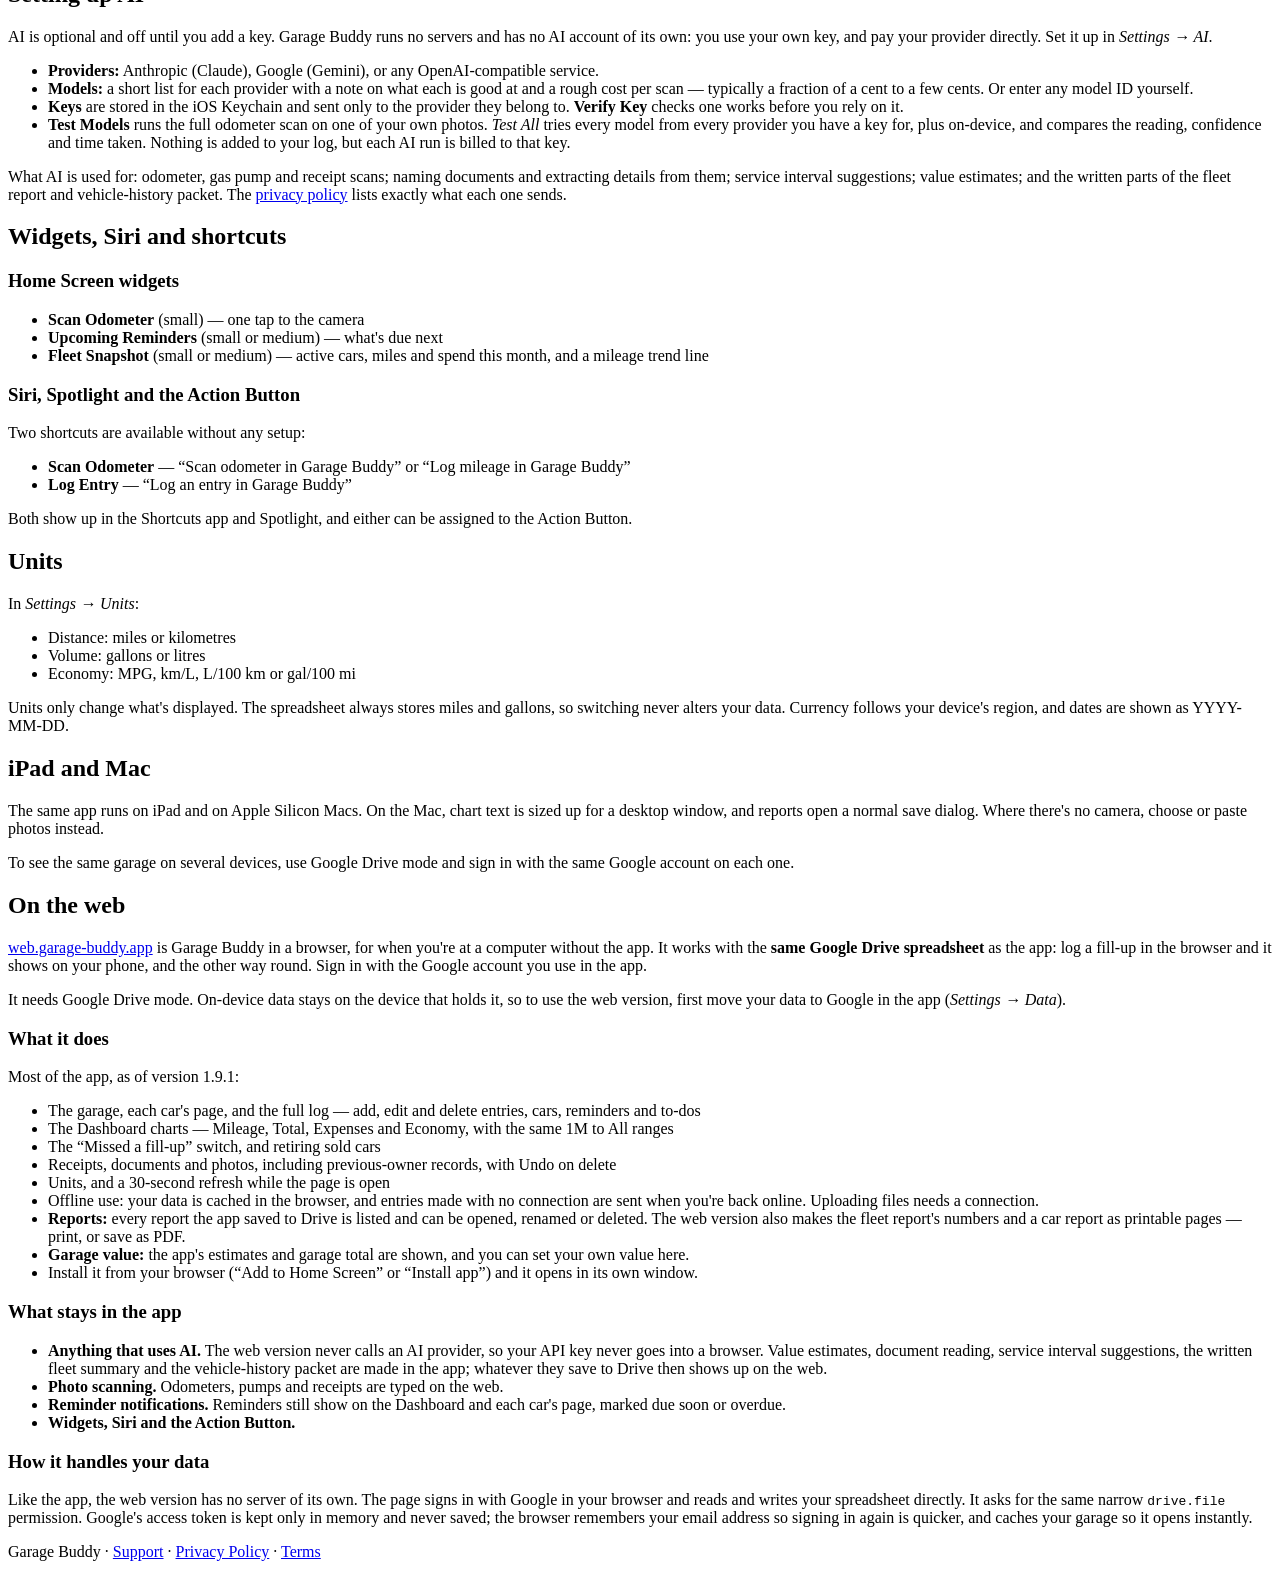
==== commit e41c56c8: "Document Garage Buddy on the web A new "On the web" section on the features page covers what web.gar" ====
--- a/site/features.html
+++ b/site/features.html
@@ -21,7 +21,8 @@
 <h1>Features</h1>
 <p class="tagline">Everything Garage Buddy does, screen by screen.</p>
 
-<p class="lede">Garage Buddy runs on iPhone, iPad and Mac. Almost everything
+<p class="lede">Garage Buddy runs on iPhone, iPad and Mac, and
+<a href="#web">in a web browser</a>. Almost everything
 works with no account and no network. A few features use AI with an API key
 you supply yourself; those are marked <span class="tag">AI key</span>, and the
 app works fine without them.</p>
@@ -44,6 +45,7 @@
     <li><a href="#shortcuts">Widgets, Siri and shortcuts</a></li>
     <li><a href="#units">Units</a></li>
     <li><a href="#devices">iPad and Mac</a></li>
+    <li><a href="#web">On the web</a></li>
   </ul>
 </div>
 
@@ -460,6 +462,65 @@
 <p>To see the same garage on several devices, use Google Drive mode and sign in
 with the same Google account on each one.</p>
 
+<!-- ───────────────────────────────────────────────────────── -->
+<h2 id="web">On the web</h2>
+
+<p><a href="https://web.garage-buddy.app">web.garage-buddy.app</a> is Garage
+Buddy in a browser, for when you're at a computer without the app. It works
+with the <strong>same Google Drive spreadsheet</strong> as the app: log a
+fill-up in the browser and it shows on your phone, and the other way round.
+Sign in with the Google account you use in the app.</p>
+
+<p>It needs Google Drive mode. On-device data stays on the device that holds it,
+so to use the web version, first move your data to Google in the app
+(<em>Settings → Data</em>).</p>
+
+<h3>What it does</h3>
+<p>Most of the app, as of version 1.9.1:</p>
+<ul>
+  <li>The garage, each car's page, and the full log — add, edit and delete
+  entries, cars, reminders and to-dos</li>
+  <li>The Dashboard charts — Mileage, Total, Expenses and Economy, with the
+  same 1M to All ranges</li>
+  <li>The “Missed a fill-up” switch, and retiring sold cars</li>
+  <li>Receipts, documents and photos, including previous-owner records, with
+  Undo on delete</li>
+  <li>Units, and a 30-second refresh while the page is open</li>
+  <li>Offline use: your data is cached in the browser, and entries made with
+  no connection are sent when you're back online. Uploading files needs a
+  connection.</li>
+  <li><strong>Reports:</strong> every report the app saved to Drive is listed
+  and can be opened, renamed or deleted. The web version also makes the fleet
+  report's numbers and a car report as printable pages — print, or save as
+  PDF.</li>
+  <li><strong>Garage value:</strong> the app's estimates and garage total are
+  shown, and you can set your own value here.</li>
+  <li>Install it from your browser (“Add to Home Screen” or “Install app”) and
+  it opens in its own window.</li>
+</ul>
+
+<h3>What stays in the app</h3>
+<ul>
+  <li><strong>Anything that uses AI.</strong> The web version never calls an
+  AI provider, so your API key never goes into a browser. Value estimates,
+  document reading, service interval suggestions, the written fleet summary and
+  the vehicle-history packet are made in the app; whatever they save to Drive
+  then shows up on the web.</li>
+  <li><strong>Photo scanning.</strong> Odometers, pumps and receipts are typed
+  on the web.</li>
+  <li><strong>Reminder notifications.</strong> Reminders still show on the
+  Dashboard and each car's page, marked due soon or overdue.</li>
+  <li><strong>Widgets, Siri and the Action Button.</strong></li>
+</ul>
+
+<h3>How it handles your data</h3>
+<p>Like the app, the web version has no server of its own. The page signs in
+with Google in your browser and reads and writes your spreadsheet directly. It
+asks for the same narrow <code>drive.file</code> permission. Google's access
+token is kept only in memory and never saved; the browser remembers your email
+address so signing in again is quicker, and caches your garage so it opens
+instantly.</p>
+
 <footer>
   <p>Garage Buddy · <a href="/support">Support</a> ·
   <a href="/privacy">Privacy Policy</a> &middot; <a href="/terms">Terms</a></p>
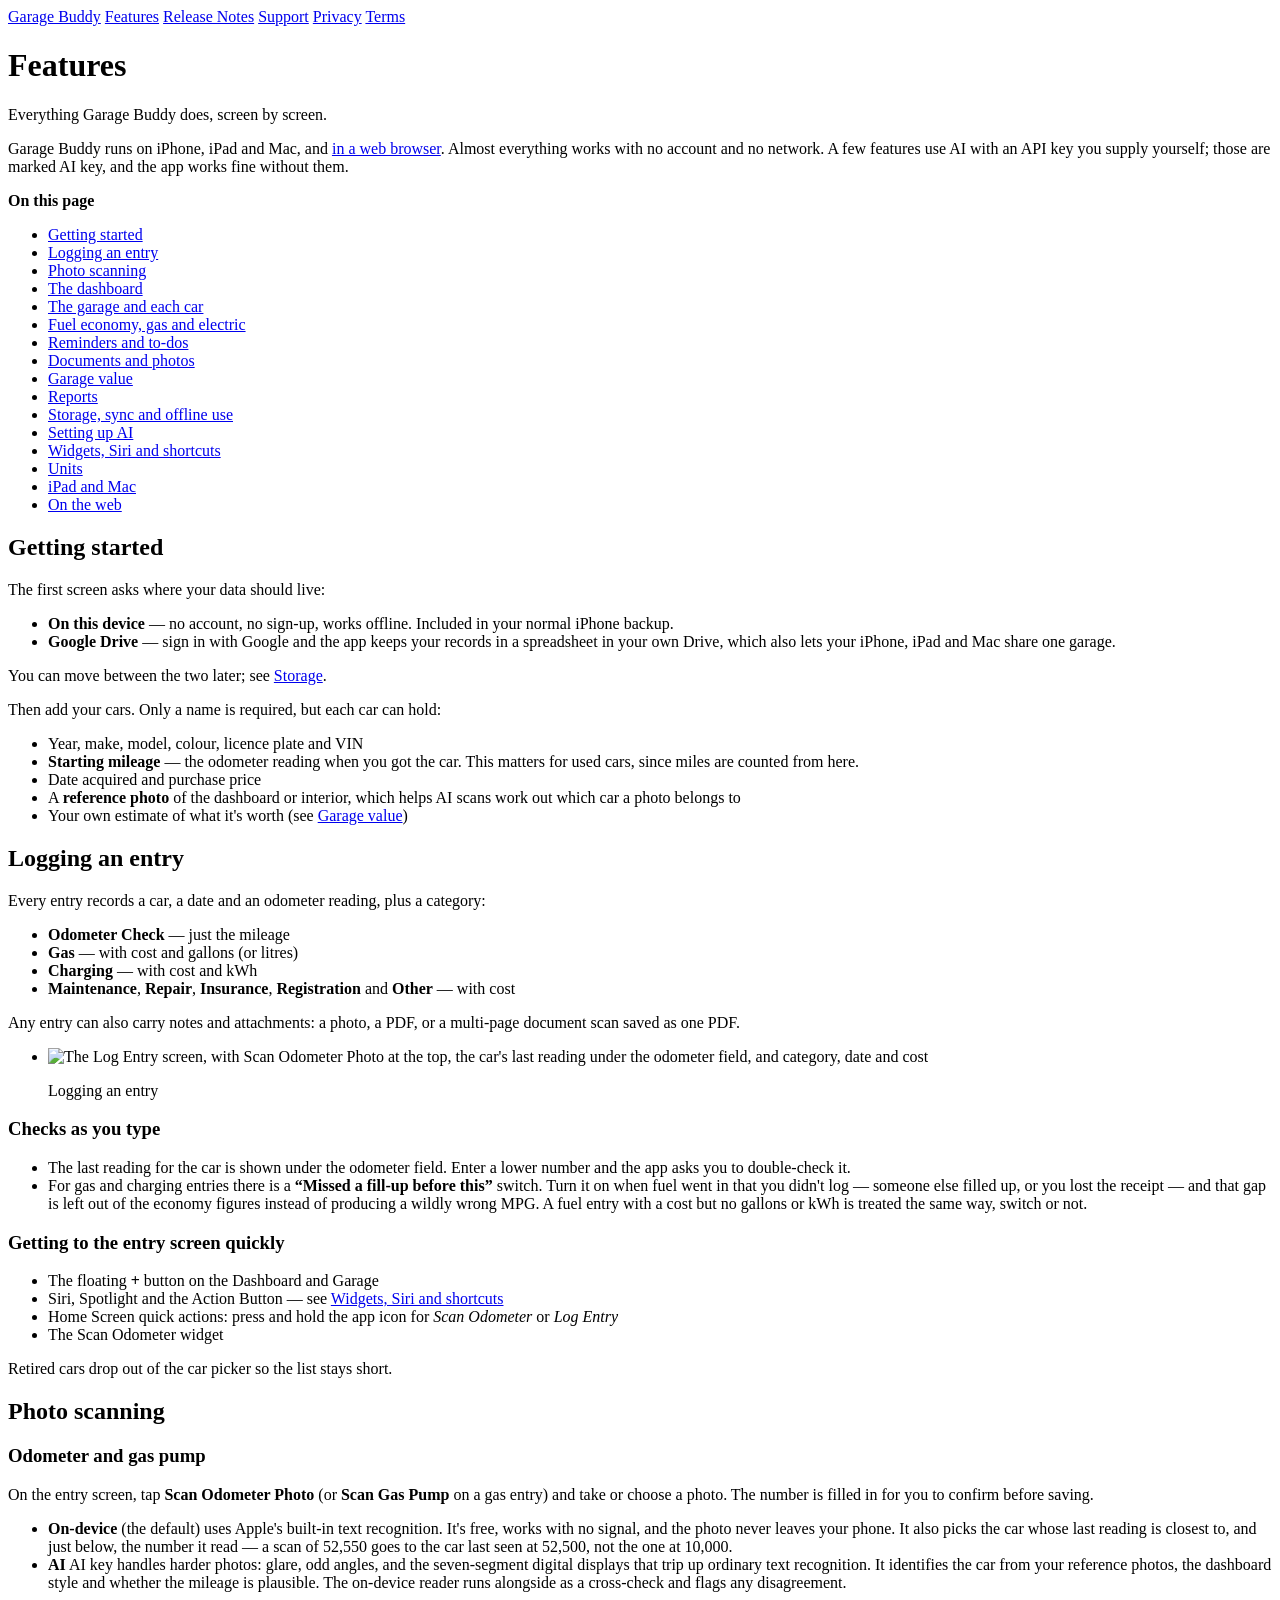
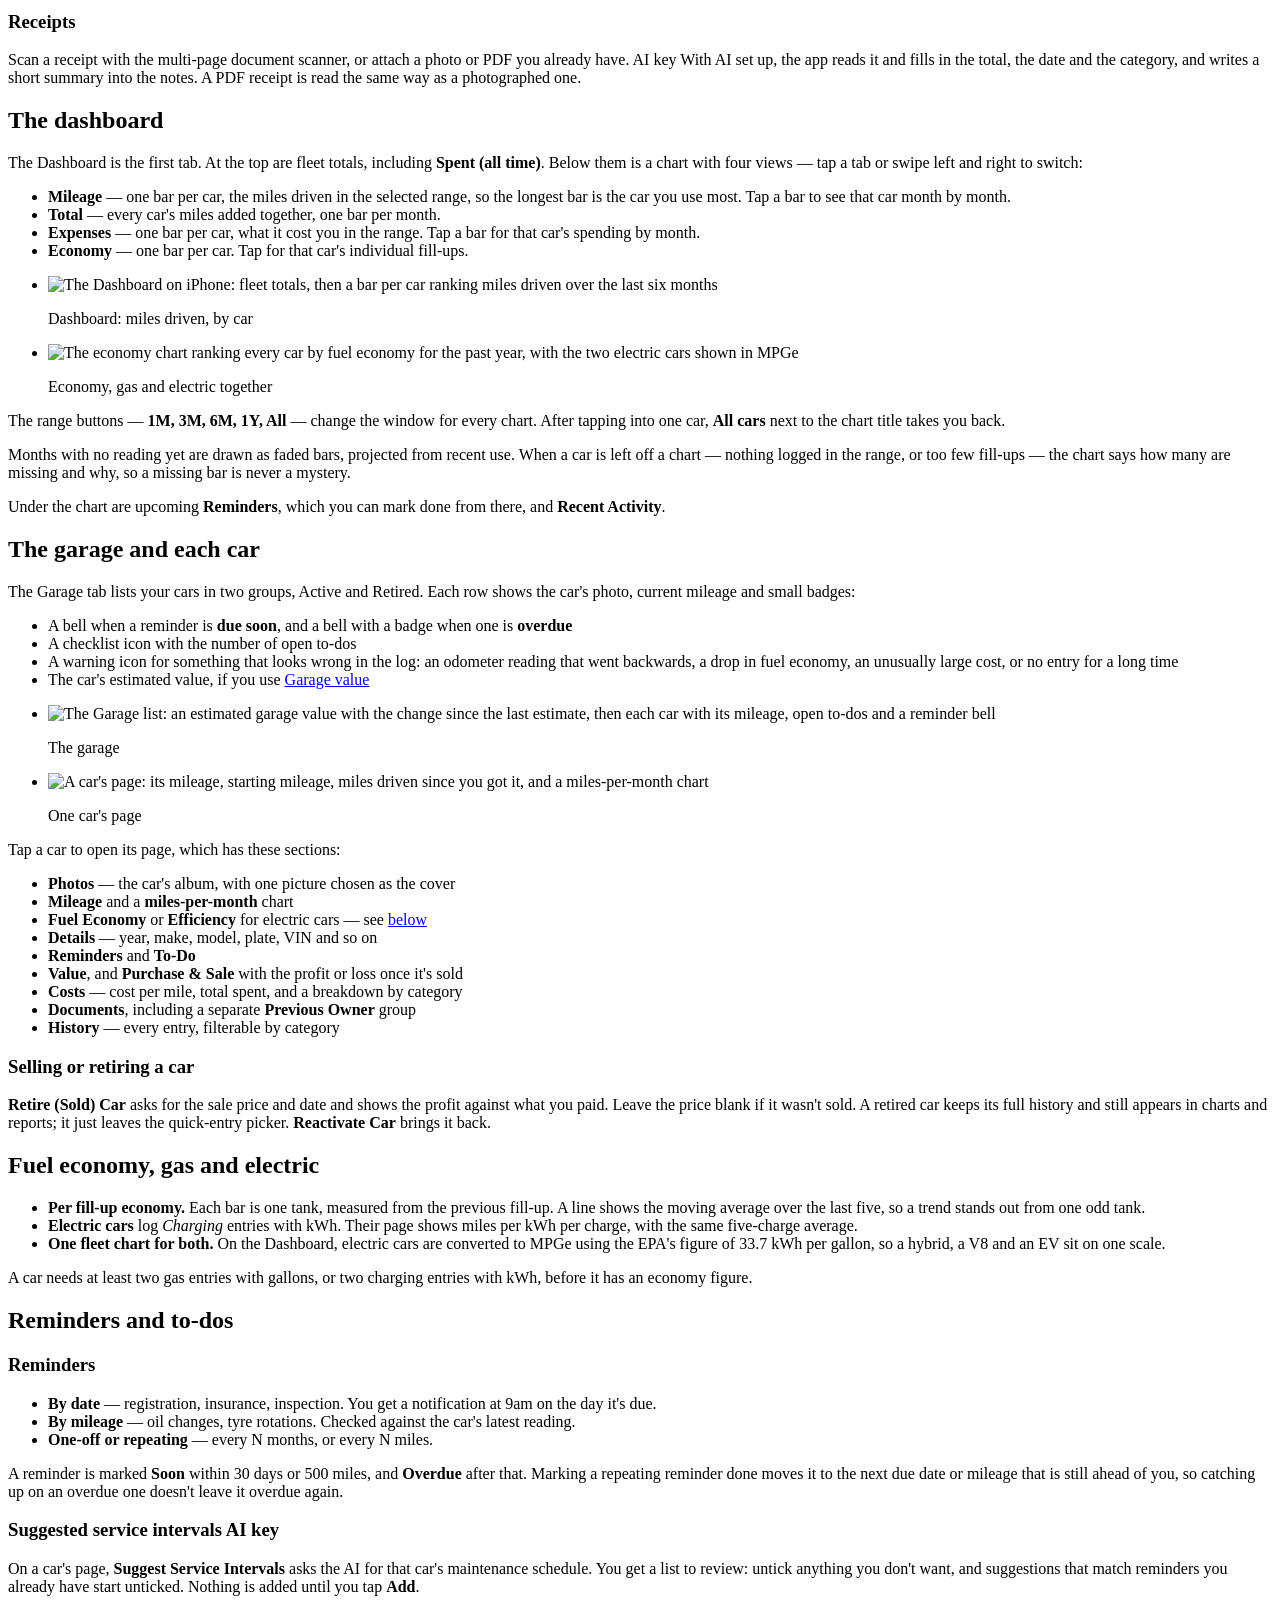
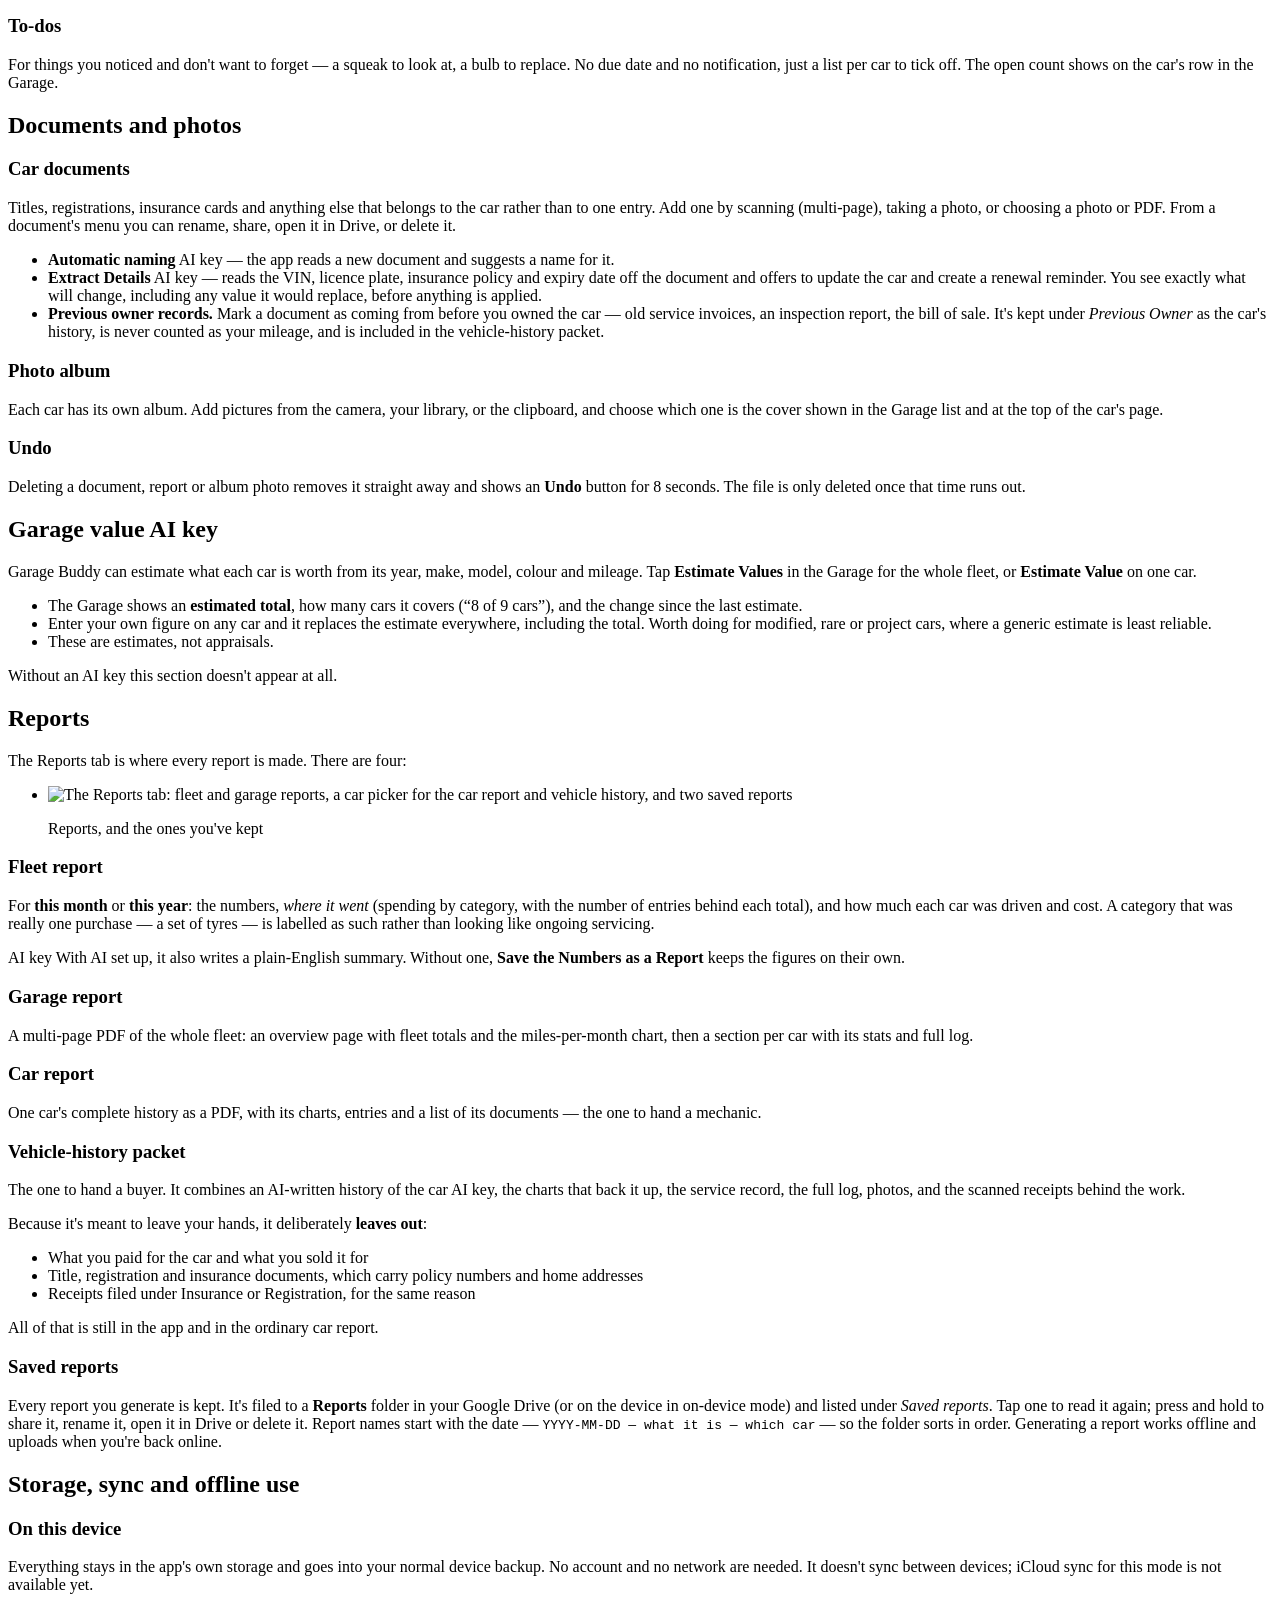
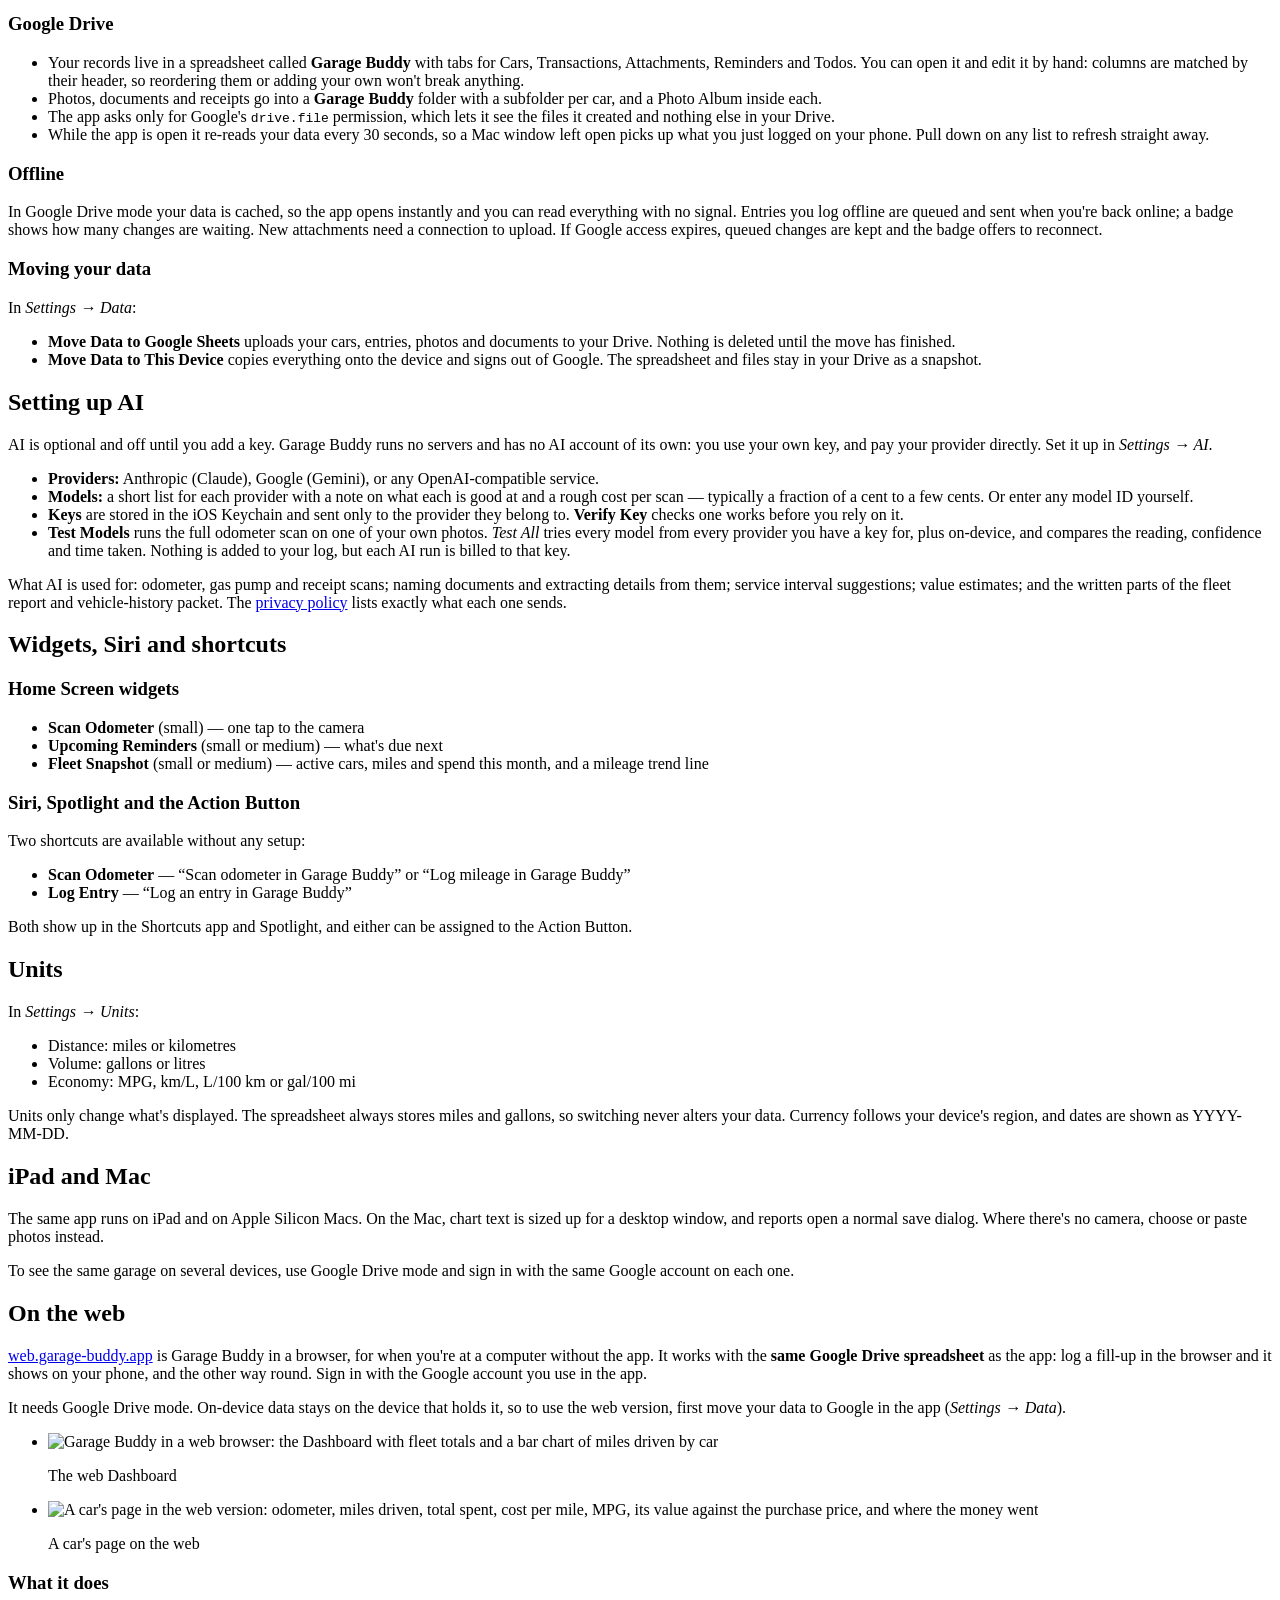
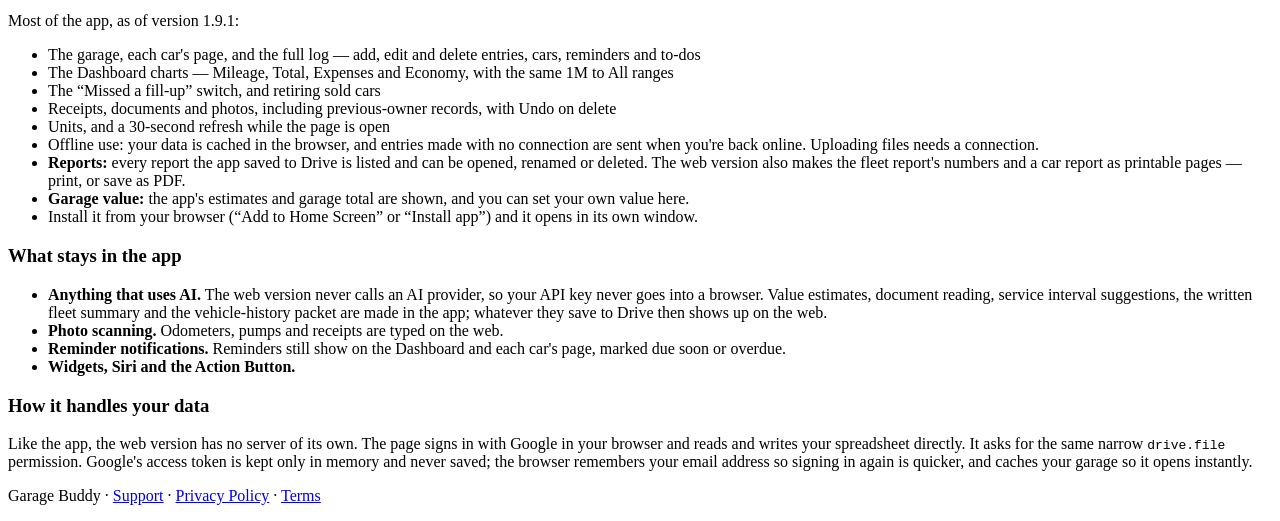
==== commit 1accd70e: "Add sample-data screenshots and regenerate the privacy policy Screenshots: eight WebP shots (six iPh" ====
--- a/site/features.html
+++ b/site/features.html
@@ -90,6 +90,11 @@
 <p>Any entry can also carry notes and attachments: a photo, a PDF, or a
 multi-page document scan saved as one PDF.</p>
 
+<ul class="shots shots--phone">
+  <li><img src="/shots/entry.webp" width="600" height="1305" loading="lazy" alt="The Log Entry screen, with Scan Odometer Photo at the top, the car's last reading under the odometer field, and category, date and cost">
+      <p class="shot-label">Logging an entry</p></li>
+</ul>
+
 <h3>Checks as you type</h3>
 <ul>
   <li>The last reading for the car is shown under the odometer field. Enter a
@@ -97,7 +102,9 @@
   <li>For gas and charging entries there is a <strong>“Missed a fill-up before
   this”</strong> switch. Turn it on when fuel went in that you didn't log —
   someone else filled up, or you lost the receipt — and that gap is left out
-  of the economy figures instead of producing a wildly wrong MPG.</li>
+  of the economy figures instead of producing a wildly wrong MPG. A fuel entry
+  with a cost but no gallons or kWh is treated the same way, switch or
+  not.</li>
 </ul>
 
 <h3>Getting to the entry screen quickly</h3>
@@ -157,6 +164,13 @@
   <li><strong>Economy</strong> — one bar per car. Tap for that car's
   individual fill-ups.</li>
 </ul>
+<ul class="shots shots--phone">
+  <li><img src="/shots/dashboard.webp" width="600" height="1305" loading="lazy" alt="The Dashboard on iPhone: fleet totals, then a bar per car ranking miles driven over the last six months">
+      <p class="shot-label">Dashboard: miles driven, by car</p></li>
+  <li><img src="/shots/economy.webp" width="600" height="1305" loading="lazy" alt="The economy chart ranking every car by fuel economy for the past year, with the two electric cars shown in MPGe">
+      <p class="shot-label">Economy, gas and electric together</p></li>
+</ul>
+
 <p>The range buttons — <strong>1M, 3M, 6M, 1Y, All</strong> — change the window
 for every chart. After tapping into one car, <strong>All cars</strong> next to
 the chart title takes you back.</p>
@@ -181,6 +195,13 @@
   cost, or no entry for a long time</li>
   <li>The car's estimated value, if you use <a href="#value">Garage
   value</a></li>
+</ul>
+
+<ul class="shots shots--phone">
+  <li><img src="/shots/garage.webp" width="600" height="1305" loading="lazy" alt="The Garage list: an estimated garage value with the change since the last estimate, then each car with its mileage, open to-dos and a reminder bell">
+      <p class="shot-label">The garage</p></li>
+  <li><img src="/shots/car.webp" width="600" height="1305" loading="lazy" alt="A car's page: its mileage, starting mileage, miles driven since you got it, and a miles-per-month chart">
+      <p class="shot-label">One car's page</p></li>
 </ul>
 
 <p>Tap a car to open its page, which has these sections:</p>
@@ -308,6 +329,11 @@
 
 <p>The Reports tab is where every report is made. There are four:</p>
 
+<ul class="shots shots--phone">
+  <li><img src="/shots/reports.webp" width="600" height="1305" loading="lazy" alt="The Reports tab: fleet and garage reports, a car picker for the car report and vehicle history, and two saved reports">
+      <p class="shot-label">Reports, and the ones you've kept</p></li>
+</ul>
+
 <h3>Fleet report</h3>
 <p>For <strong>this month</strong> or <strong>this year</strong>: the numbers,
 <em>where it went</em> (spending by category, with the number of entries behind
@@ -474,6 +500,13 @@
 <p>It needs Google Drive mode. On-device data stays on the device that holds it,
 so to use the web version, first move your data to Google in the app
 (<em>Settings → Data</em>).</p>
+
+<ul class="shots shots--wide">
+  <li><img src="/shots/web-dashboard.webp" width="1280" height="800" loading="lazy" alt="Garage Buddy in a web browser: the Dashboard with fleet totals and a bar chart of miles driven by car">
+      <p class="shot-label">The web Dashboard</p></li>
+  <li><img src="/shots/web-car.webp" width="1280" height="800" loading="lazy" alt="A car's page in the web version: odometer, miles driven, total spent, cost per mile, MPG, its value against the purchase price, and where the money went">
+      <p class="shot-label">A car's page on the web</p></li>
+</ul>
 
 <h3>What it does</h3>
 <p>Most of the app, as of version 1.9.1:</p>
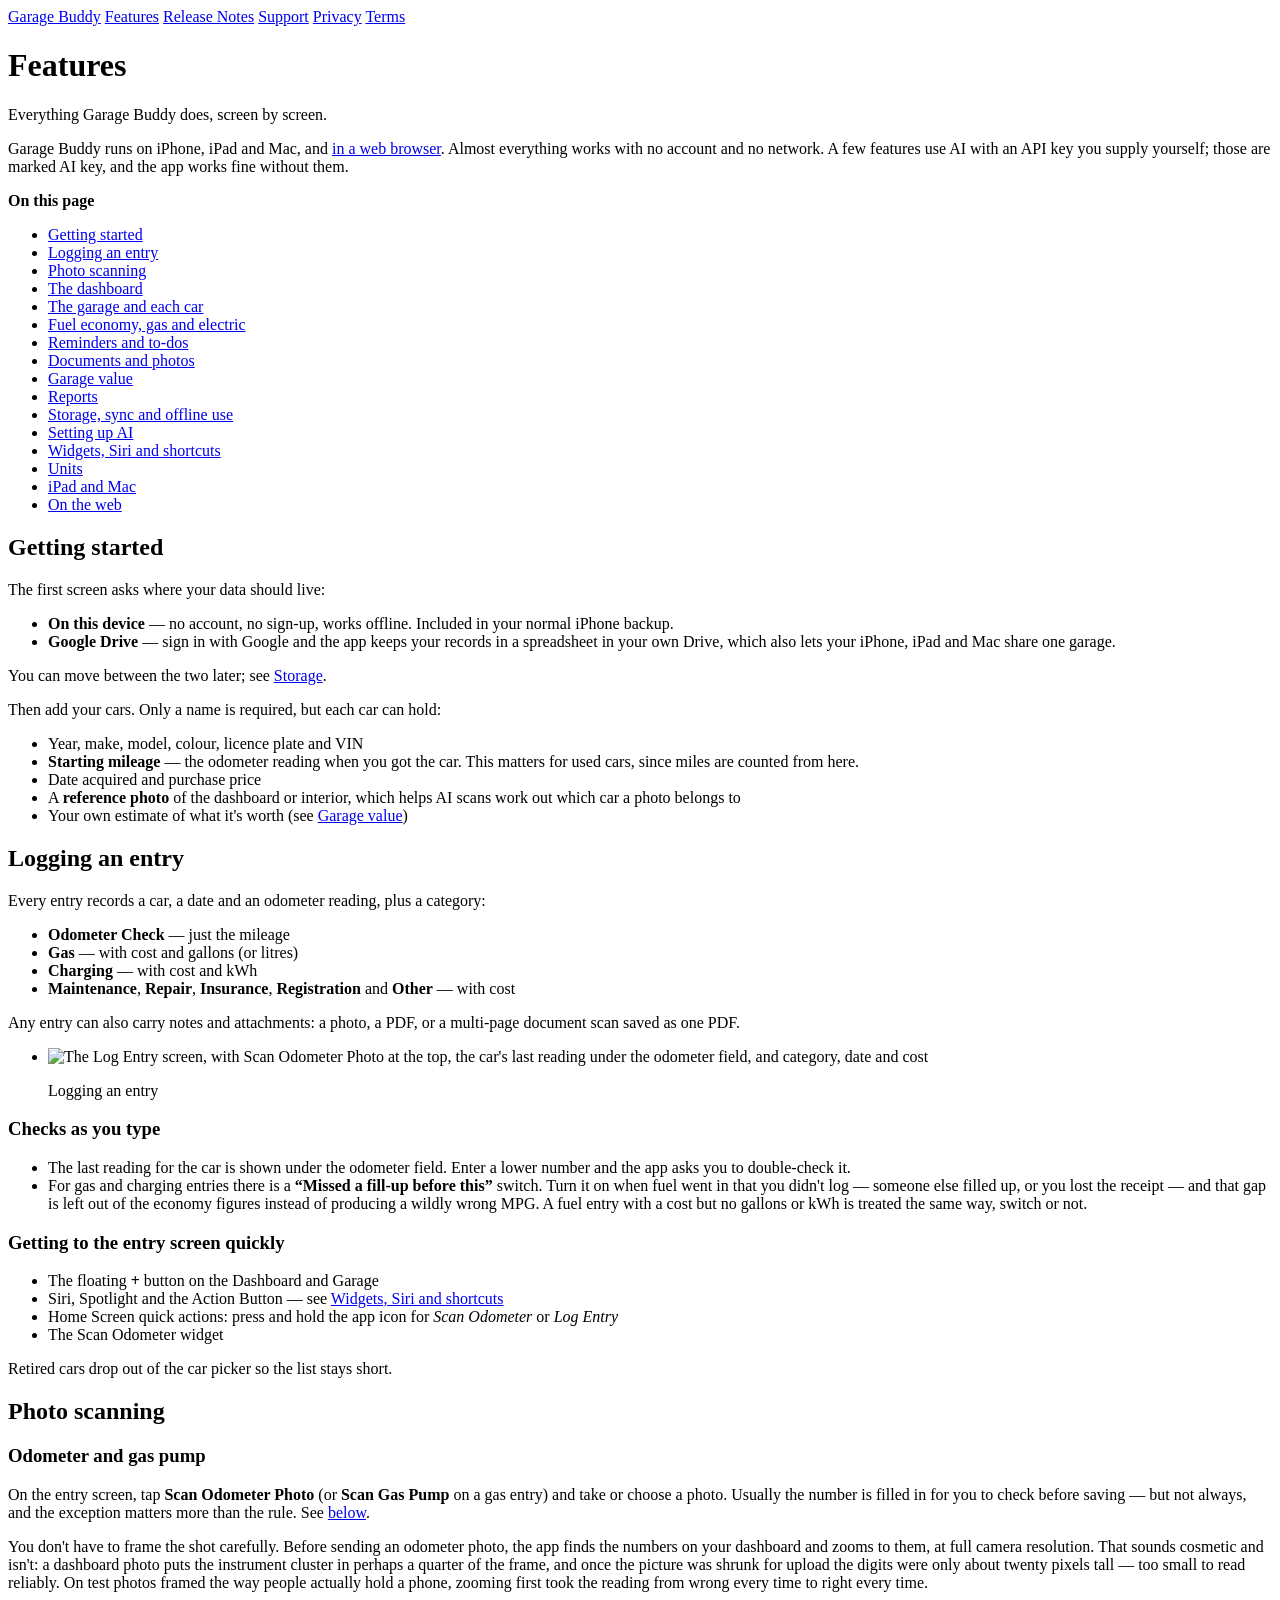
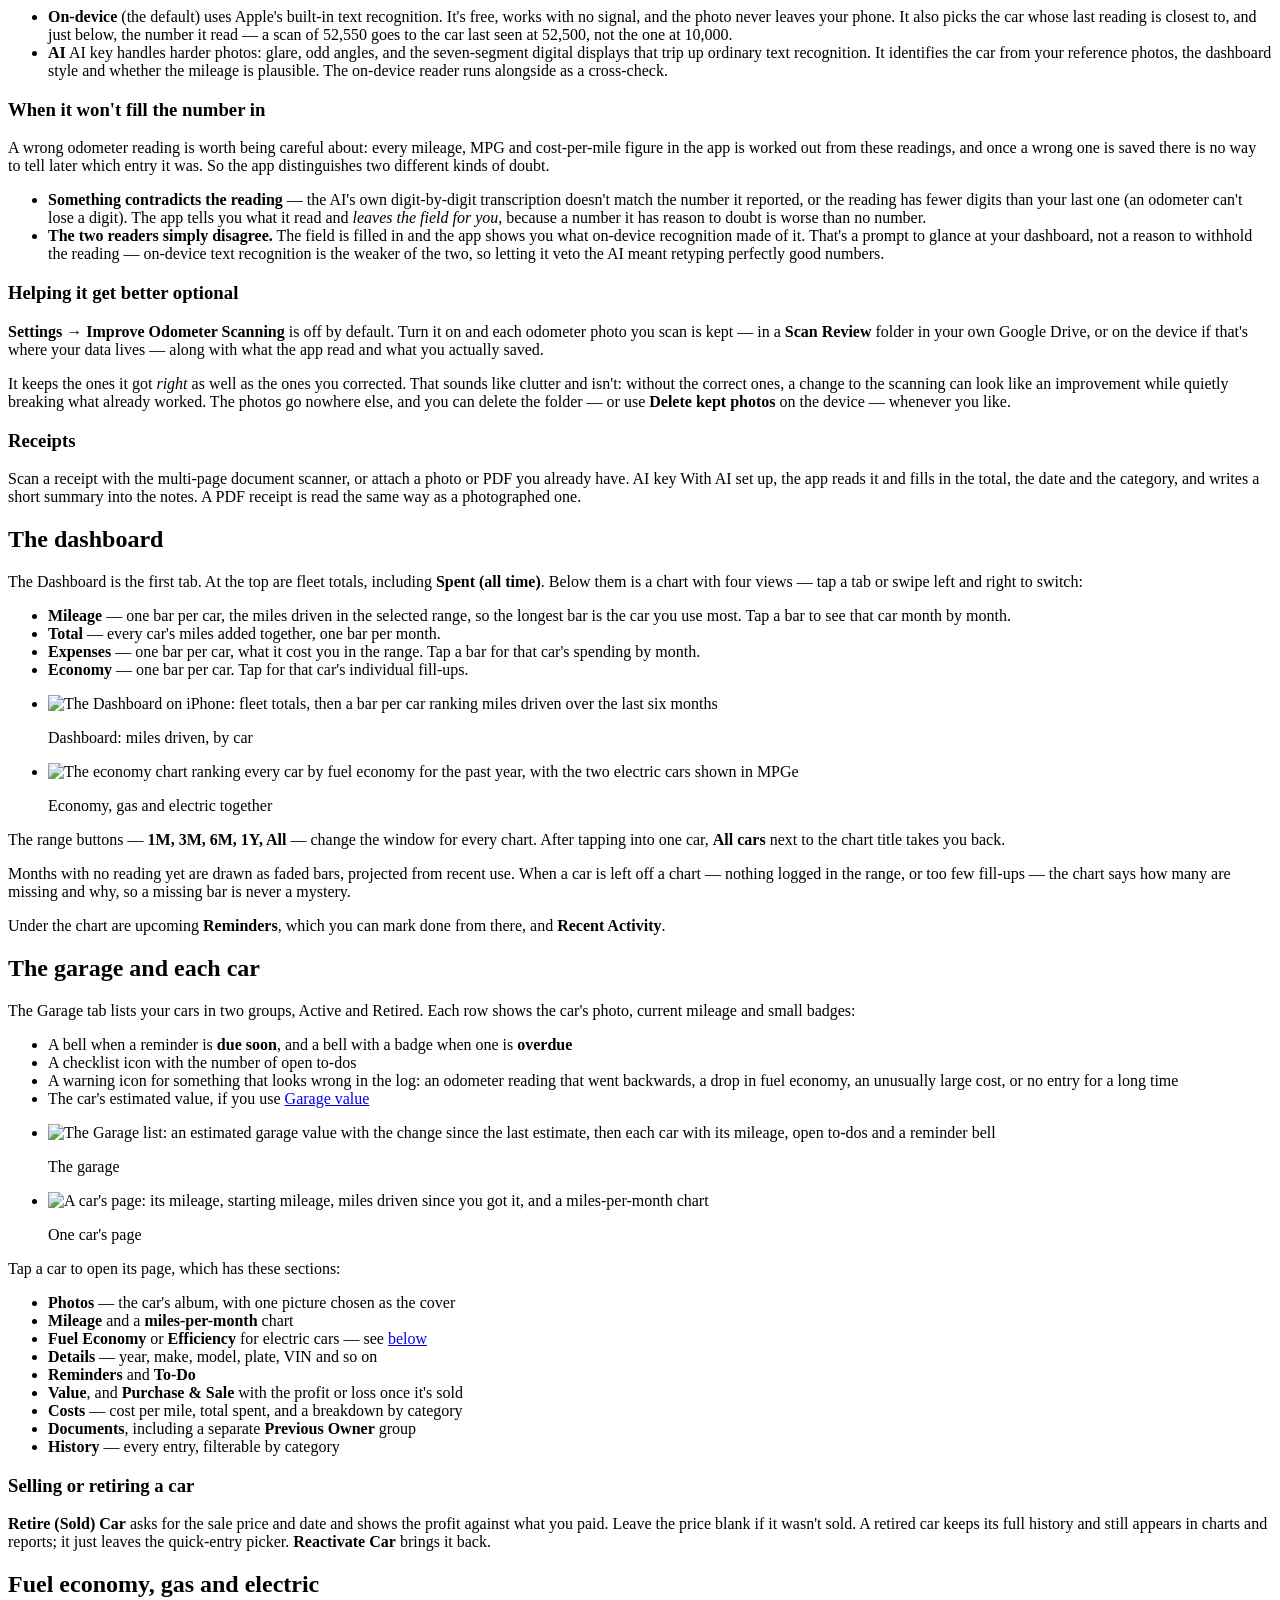
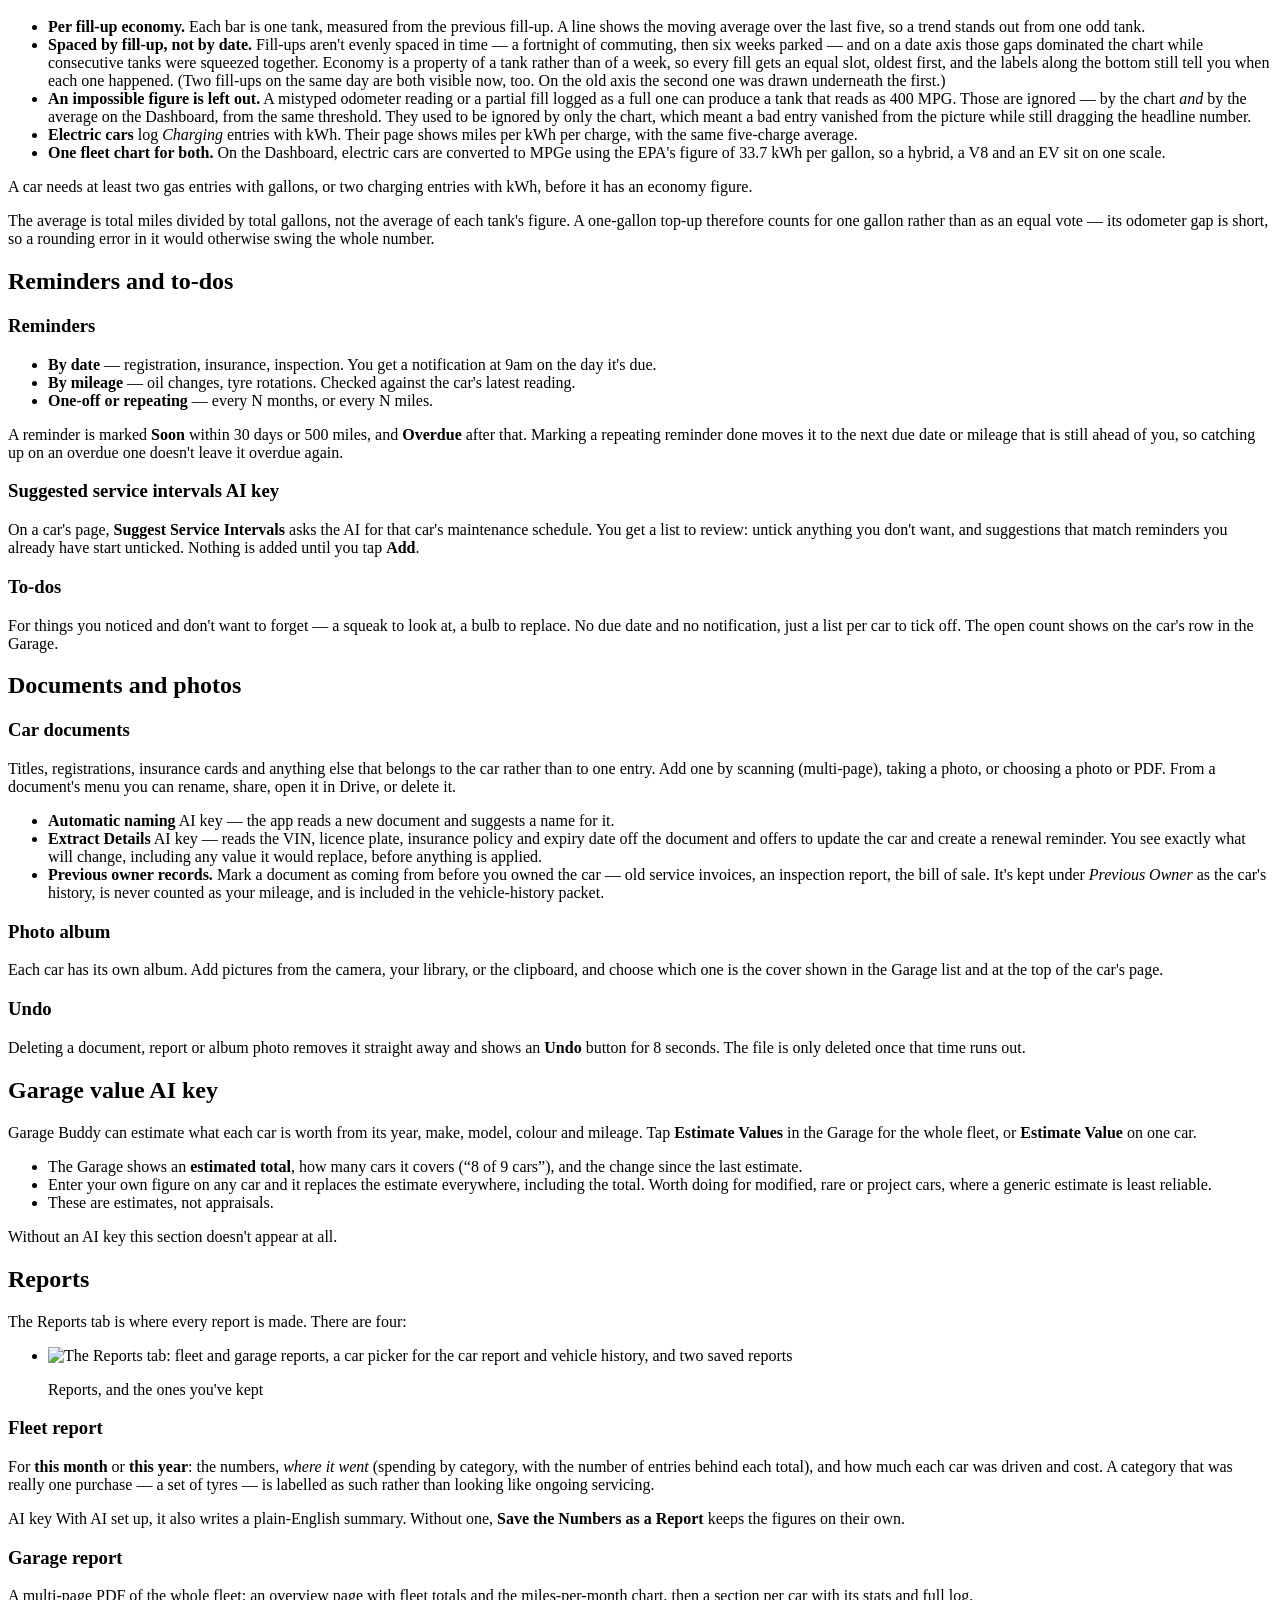
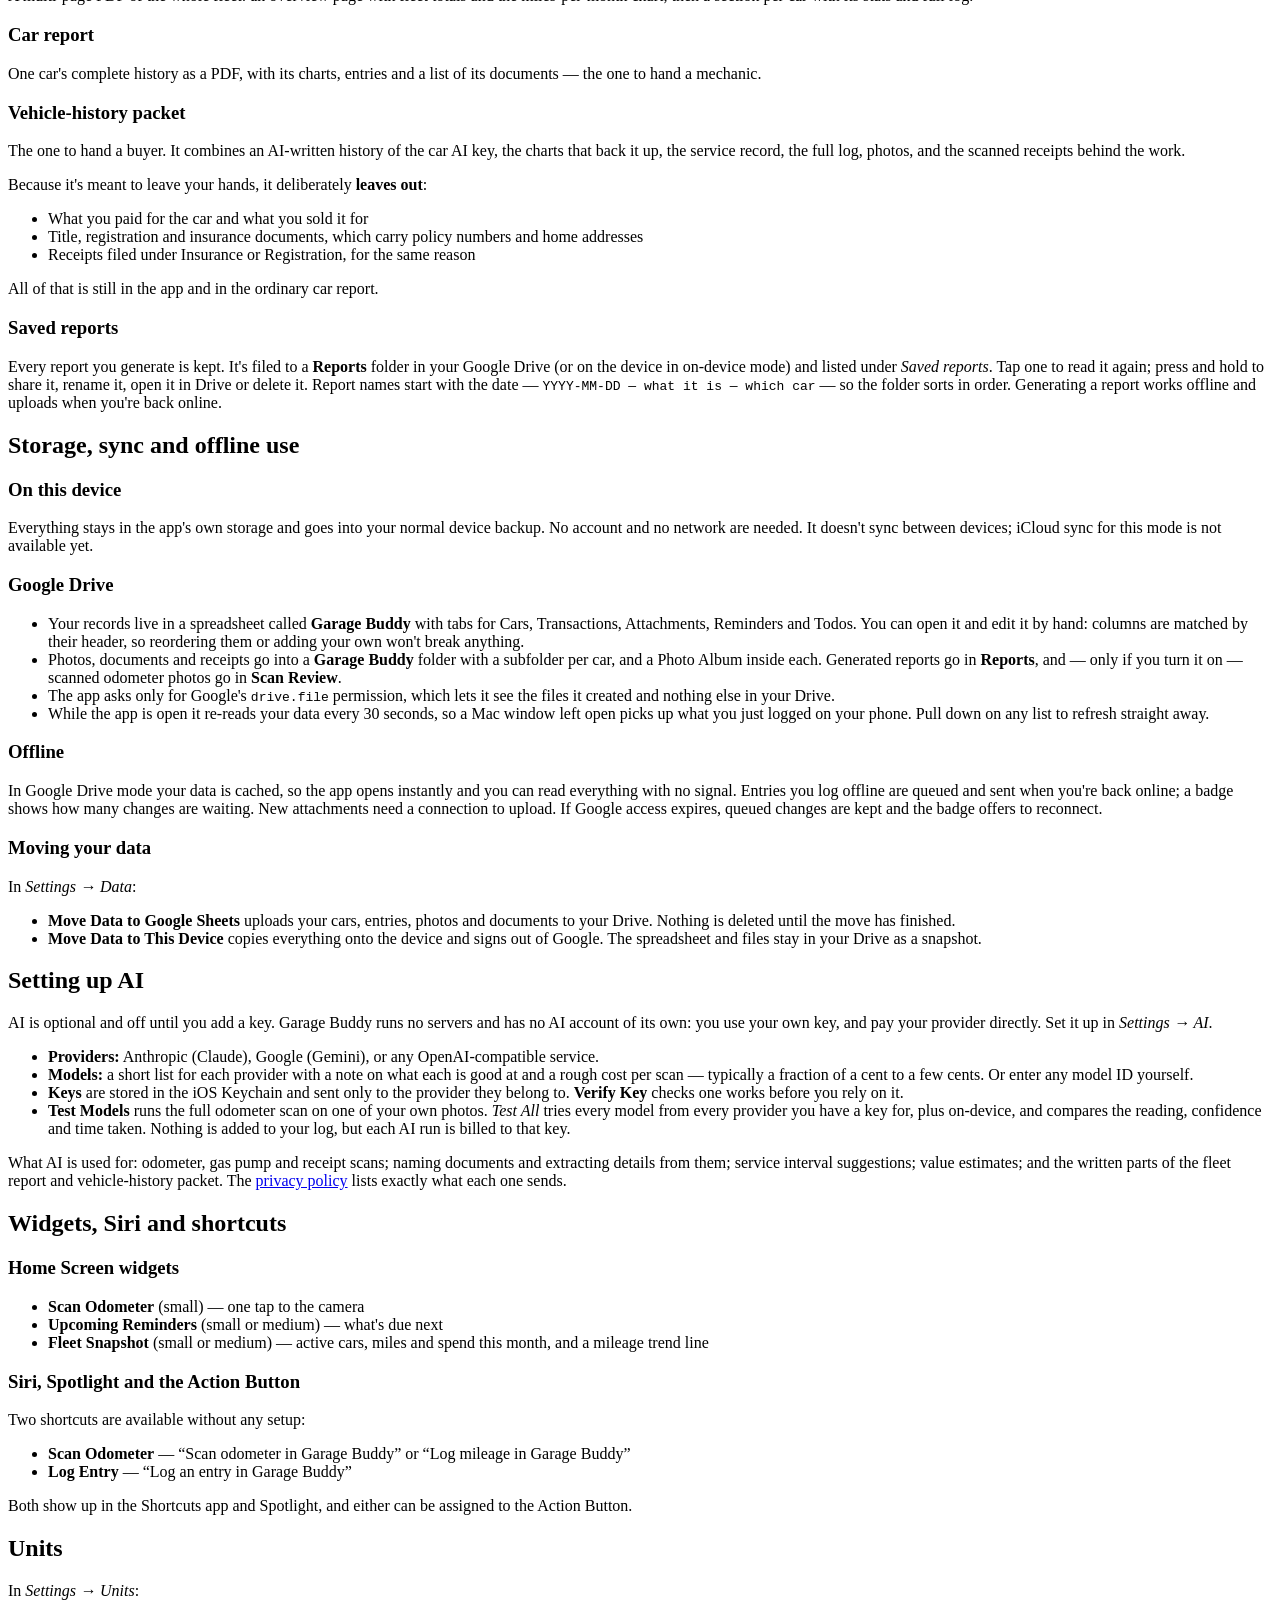
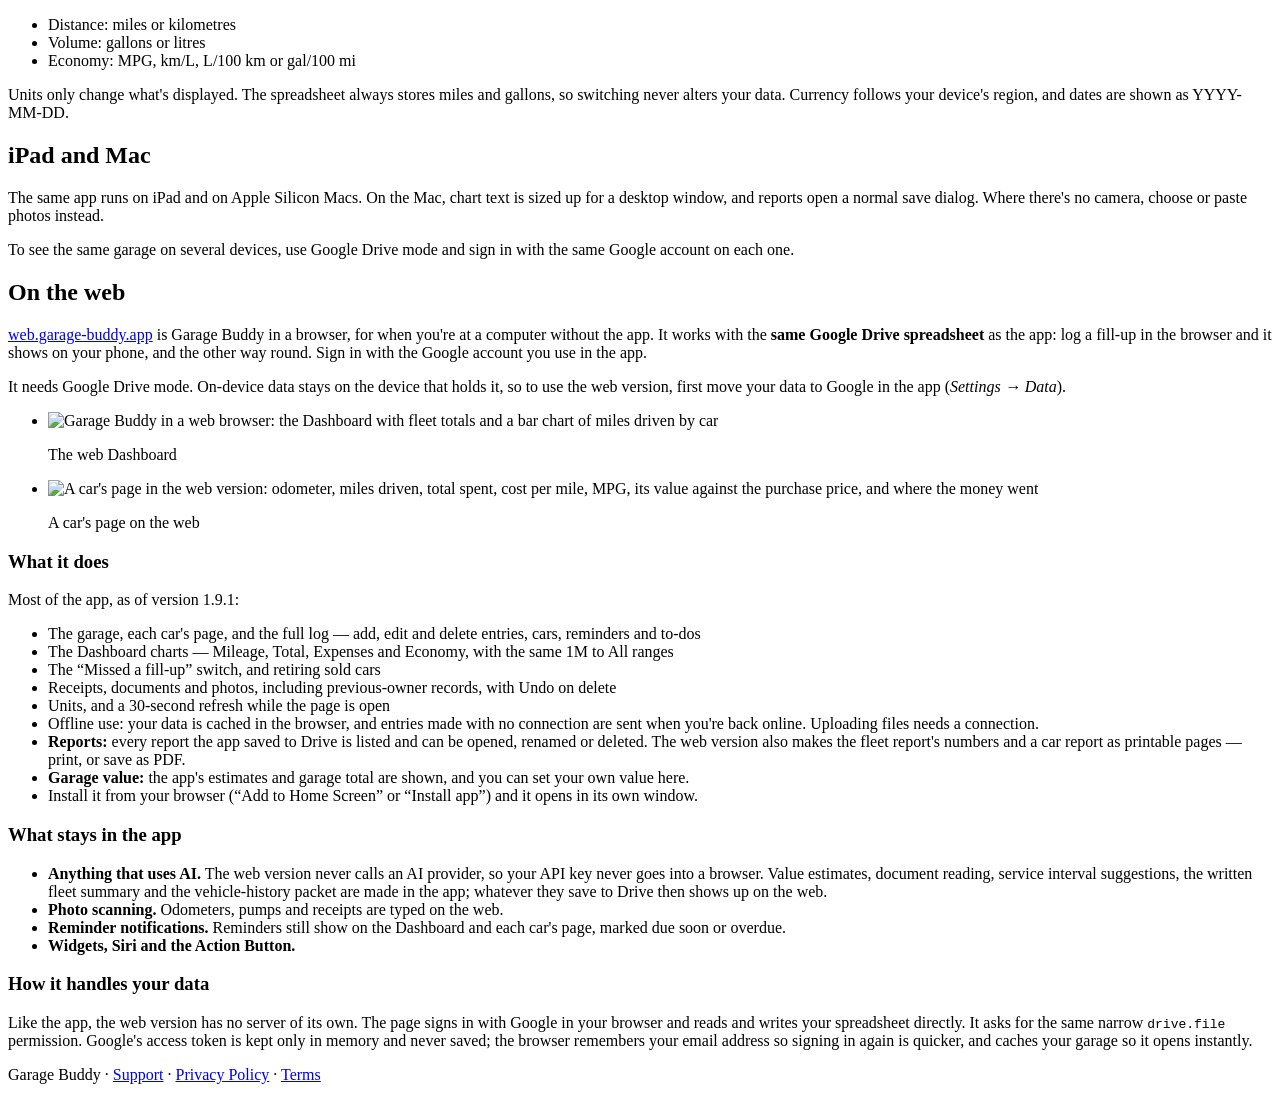
==== commit b37d7de6: "features: the odometer scanning rewrite, and the fill-indexed economy chart features.html is hand-wr" ====
--- a/site/features.html
+++ b/site/features.html
@@ -124,8 +124,17 @@
 
 <h3>Odometer and gas pump</h3>
 <p>On the entry screen, tap <strong>Scan Odometer Photo</strong> (or
-<strong>Scan Gas Pump</strong> on a gas entry) and take or choose a photo. The
-number is filled in for you to confirm before saving.</p>
+<strong>Scan Gas Pump</strong> on a gas entry) and take or choose a photo.
+Usually the number is filled in for you to check before saving — but not
+always, and the exception matters more than the rule. See
+<a href="#when-it-wont-fill-it-in">below</a>.</p>
+<p>You don't have to frame the shot carefully. Before sending an odometer
+photo, the app finds the numbers on your dashboard and zooms to them, at full
+camera resolution. That sounds cosmetic and isn't: a dashboard photo puts the
+instrument cluster in perhaps a quarter of the frame, and once the picture was
+shrunk for upload the digits were only about twenty pixels tall — too small to
+read reliably. On test photos framed the way people actually hold a phone,
+zooming first took the reading from wrong every time to right every time.</p>
 <ul>
   <li><strong>On-device</strong> (the default) uses Apple's built-in text
   recognition. It's free, works with no signal, and the photo never leaves
@@ -136,9 +145,38 @@
   photos: glare, odd angles, and the seven-segment digital displays that trip
   up ordinary text recognition. It identifies the car from your reference
   photos, the dashboard style and whether the mileage is plausible. The
-  on-device reader runs alongside as a cross-check and flags any
-  disagreement.</li>
-</ul>
+  on-device reader runs alongside as a cross-check.</li>
+</ul>
+
+<h3 id="when-it-wont-fill-it-in">When it won't fill the number in</h3>
+<p>A wrong odometer reading is worth being careful about: every mileage, MPG
+and cost-per-mile figure in the app is worked out from these readings, and once
+a wrong one is saved there is no way to tell later which entry it was. So the
+app distinguishes two different kinds of doubt.</p>
+<ul>
+  <li><strong>Something contradicts the reading</strong> — the AI's own
+  digit-by-digit transcription doesn't match the number it reported, or the
+  reading has fewer digits than your last one (an odometer can't lose a digit).
+  The app tells you what it read and <em>leaves the field for you</em>, because
+  a number it has reason to doubt is worse than no number.</li>
+  <li><strong>The two readers simply disagree.</strong> The field is filled in
+  and the app shows you what on-device recognition made of it. That's a
+  prompt to glance at your dashboard, not a reason to withhold the reading —
+  on-device text recognition is the weaker of the two, so letting it veto the
+  AI meant retyping perfectly good numbers.</li>
+</ul>
+
+<h3>Helping it get better <span class="tag">optional</span></h3>
+<p><strong>Settings → Improve Odometer Scanning</strong> is off by default.
+Turn it on and each odometer photo you scan is kept — in a
+<strong>Scan Review</strong> folder in your own Google Drive, or on the device
+if that's where your data lives — along with what the app read and what you
+actually saved.</p>
+<p>It keeps the ones it got <em>right</em> as well as the ones you corrected.
+That sounds like clutter and isn't: without the correct ones, a change to the
+scanning can look like an improvement while quietly breaking what already
+worked. The photos go nowhere else, and you can delete the folder — or use
+<strong>Delete kept photos</strong> on the device — whenever you like.</p>
 
 <h3>Receipts</h3>
 <p>Scan a receipt with the multi-page document scanner, or attach a photo or
@@ -237,6 +275,20 @@
   <li><strong>Per fill-up economy.</strong> Each bar is one tank, measured
   from the previous fill-up. A line shows the moving average over the last
   five, so a trend stands out from one odd tank.</li>
+  <li><strong>Spaced by fill-up, not by date.</strong> Fill-ups aren't evenly
+  spaced in time — a fortnight of commuting, then six weeks parked — and on a
+  date axis those gaps dominated the chart while consecutive tanks were
+  squeezed together. Economy is a property of a tank rather than of a week, so
+  every fill gets an equal slot, oldest first, and the labels along the bottom
+  still tell you when each one happened. (Two fill-ups on the same day are
+  both visible now, too. On the old axis the second one was drawn underneath
+  the first.)</li>
+  <li><strong>An impossible figure is left out.</strong> A mistyped odometer
+  reading or a partial fill logged as a full one can produce a tank that reads
+  as 400 MPG. Those are ignored — by the chart <em>and</em> by the average on
+  the Dashboard, from the same threshold. They used to be ignored by only the
+  chart, which meant a bad entry vanished from the picture while still dragging
+  the headline number.</li>
   <li><strong>Electric cars</strong> log <em>Charging</em> entries with kWh.
   Their page shows miles per kWh per charge, with the same five-charge
   average.</li>
@@ -246,6 +298,10 @@
 </ul>
 <p>A car needs at least two gas entries with gallons, or two charging entries
 with kWh, before it has an economy figure.</p>
+<p>The average is total miles divided by total gallons, not the average of each
+tank's figure. A one-gallon top-up therefore counts for one gallon rather than
+as an equal vote — its odometer gap is short, so a rounding error in it would
+otherwise swing the whole number.</p>
 
 <!-- ───────────────────────────────────────────────────────── -->
 <h2 id="reminders">Reminders and to-dos</h2>
@@ -391,7 +447,9 @@
   open it and edit it by hand: columns are matched by their header, so
   reordering them or adding your own won't break anything.</li>
   <li>Photos, documents and receipts go into a <strong>Garage Buddy</strong>
-  folder with a subfolder per car, and a Photo Album inside each.</li>
+  folder with a subfolder per car, and a Photo Album inside each. Generated
+  reports go in <strong>Reports</strong>, and — only if you turn it on —
+  scanned odometer photos go in <strong>Scan Review</strong>.</li>
   <li>The app asks only for Google's <code>drive.file</code> permission,
   which lets it see the files it created and nothing else in your Drive.</li>
   <li>While the app is open it re-reads your data every 30 seconds, so a Mac
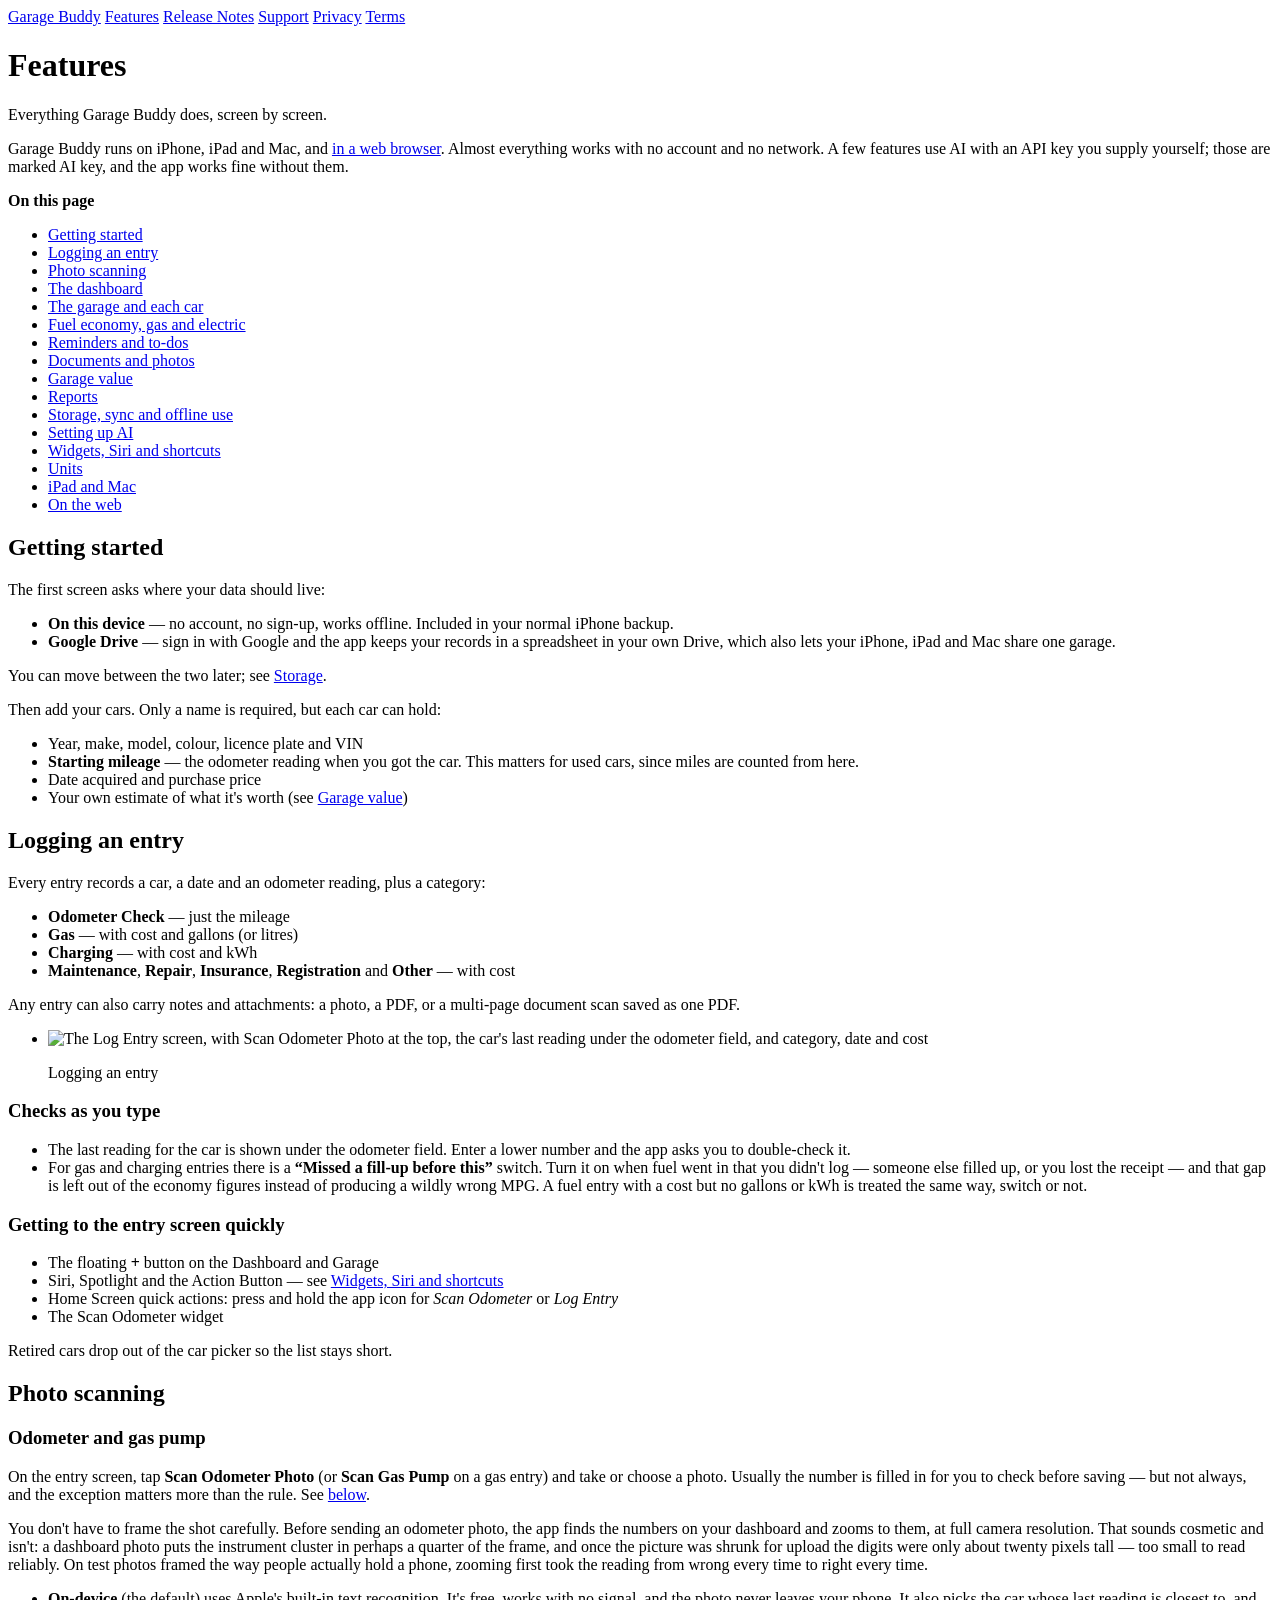
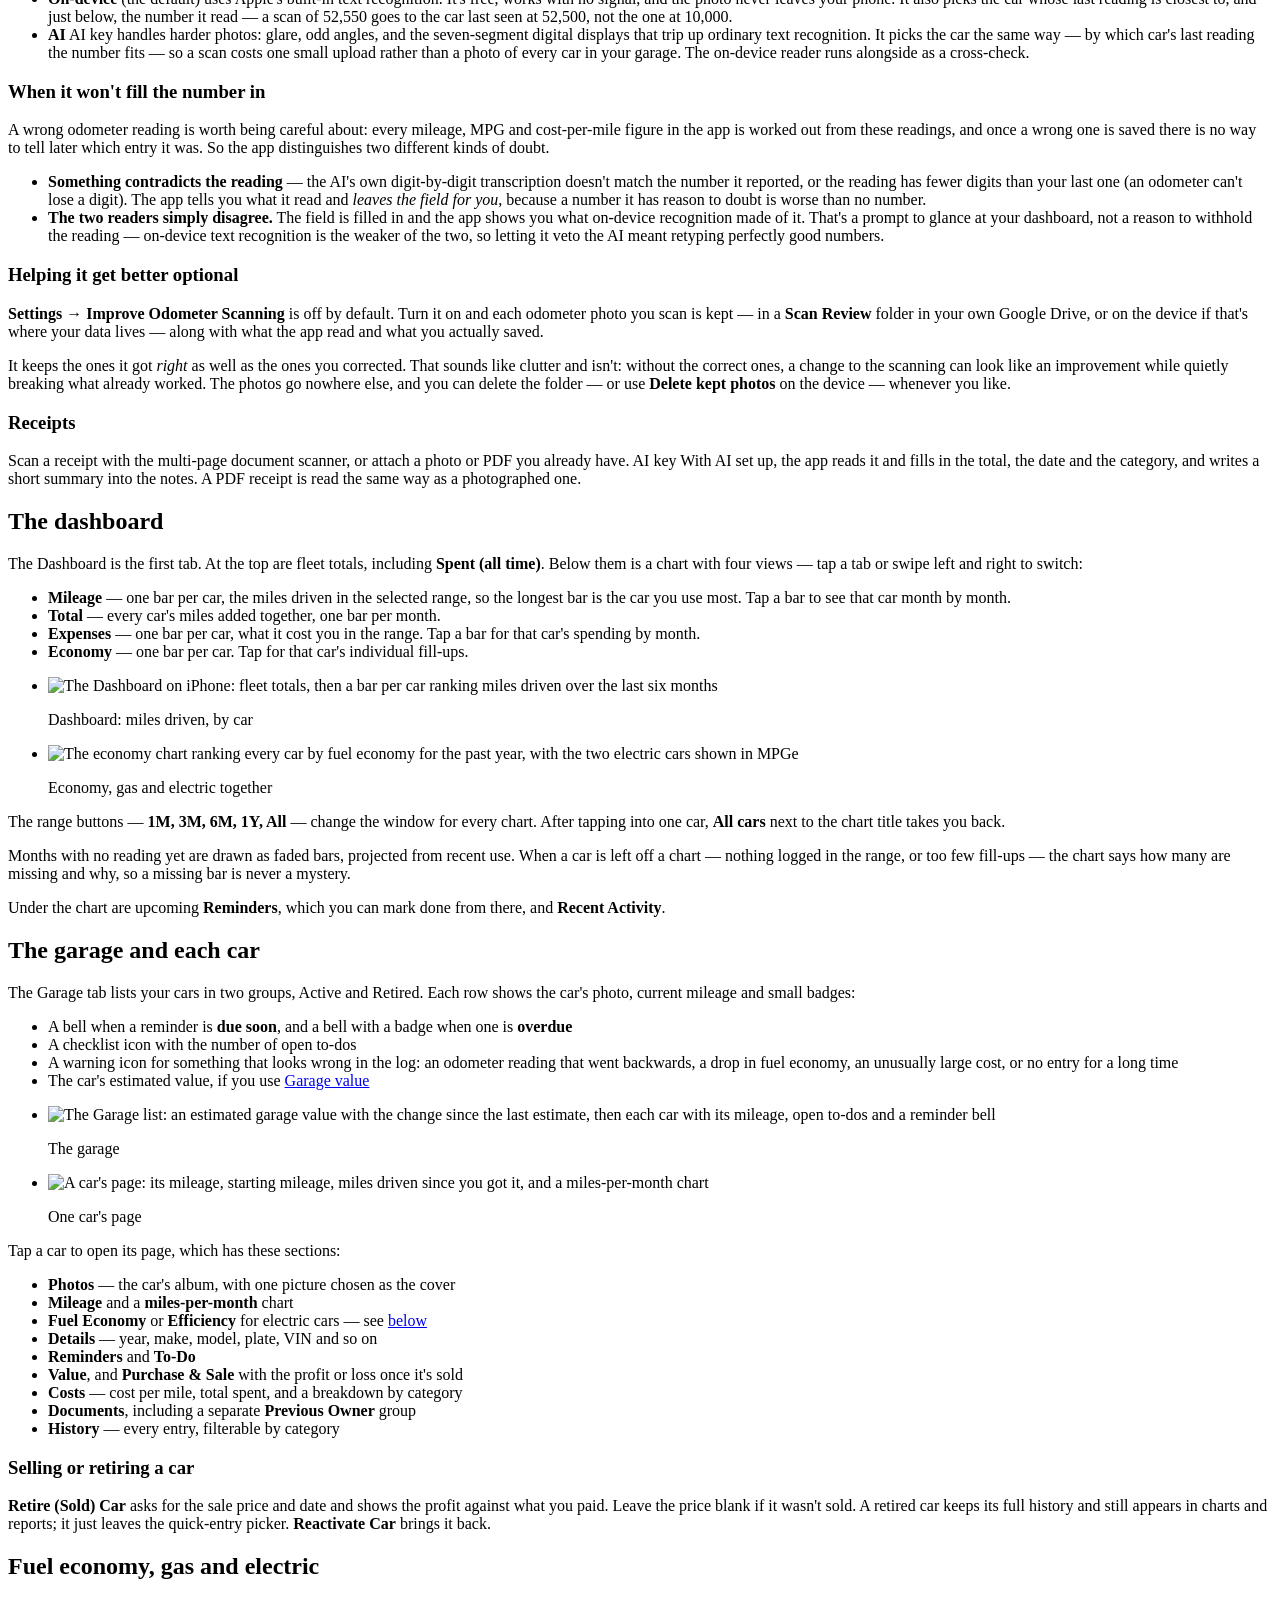
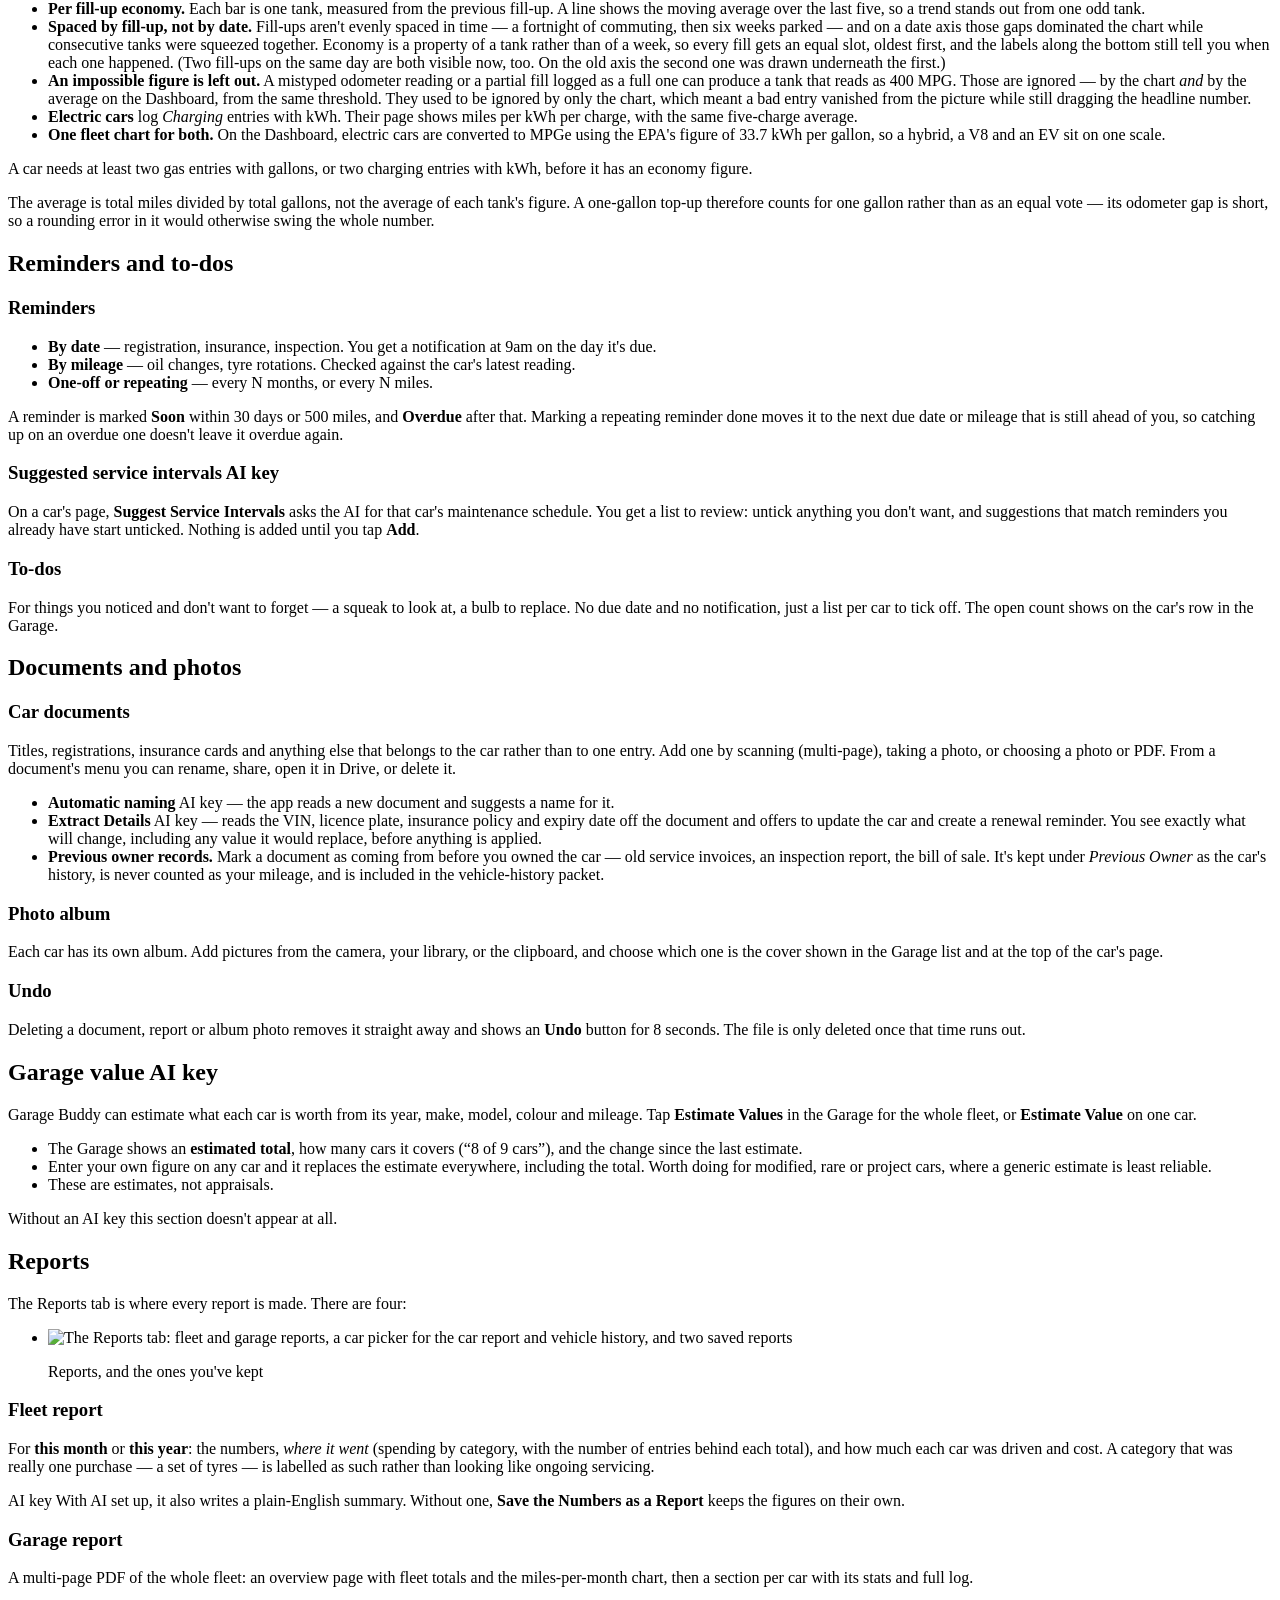
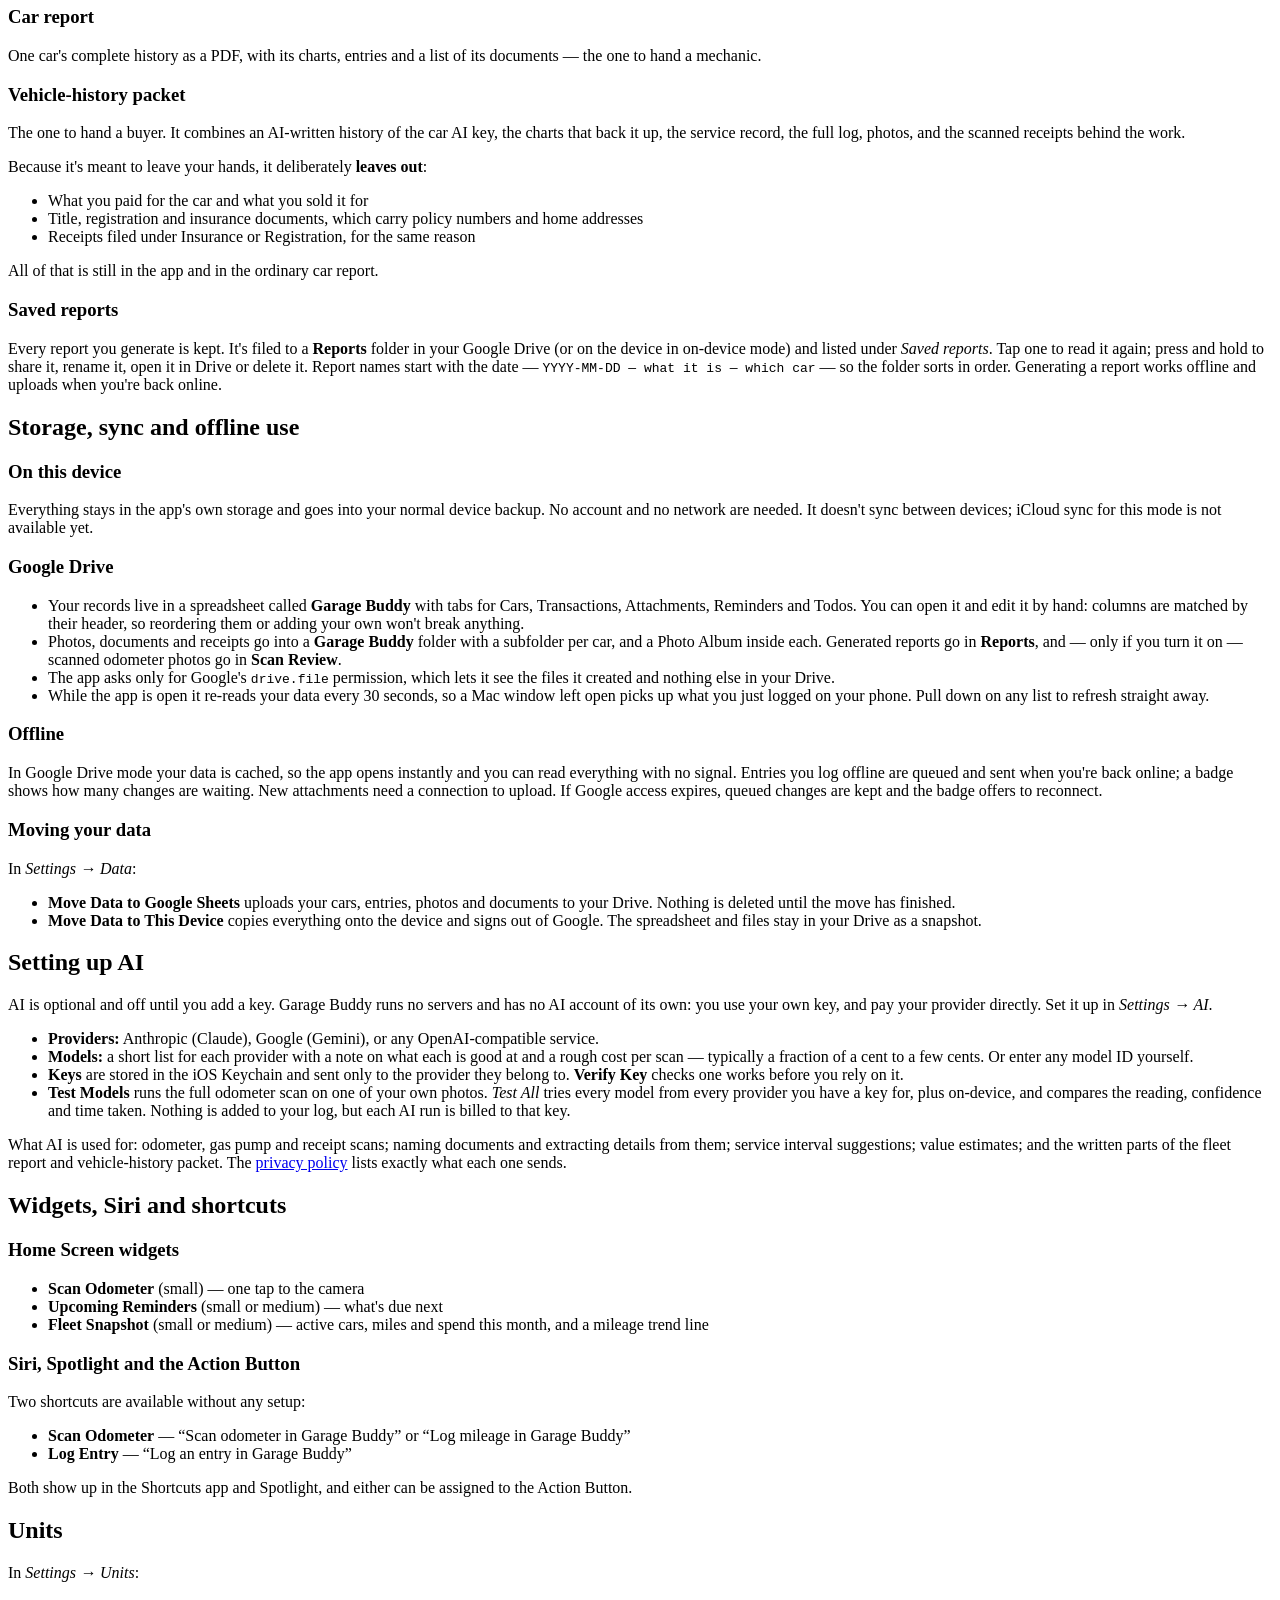
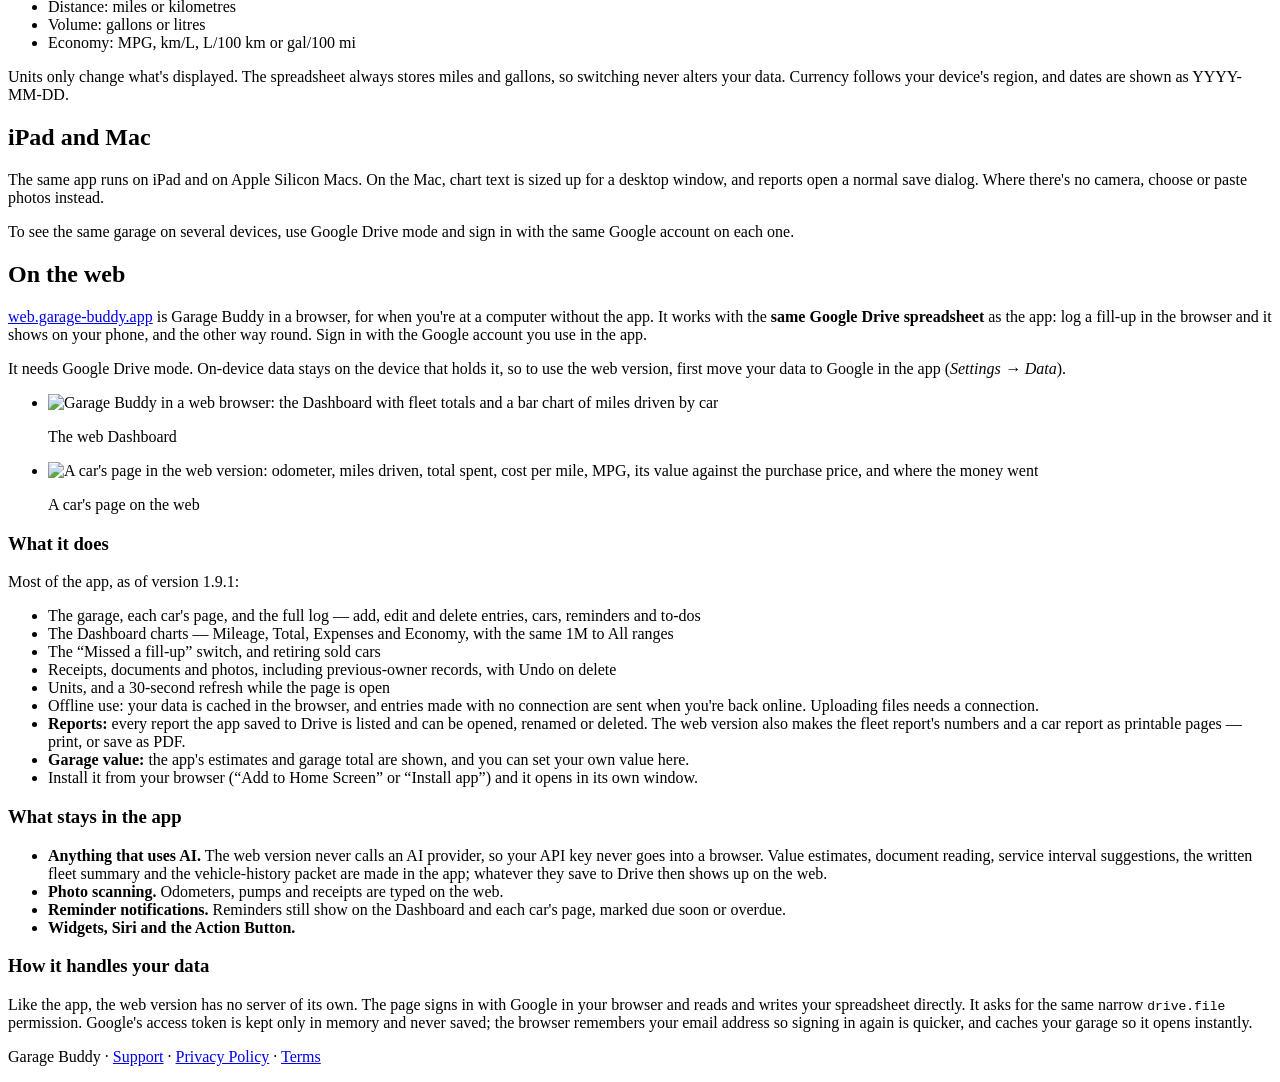
==== commit 352e1349: "features: stop advertising reference photos for car matching Two claims on the live page went false " ====
--- a/site/features.html
+++ b/site/features.html
@@ -68,8 +68,6 @@
   <li><strong>Starting mileage</strong> — the odometer reading when you got
   the car. This matters for used cars, since miles are counted from here.</li>
   <li>Date acquired and purchase price</li>
-  <li>A <strong>reference photo</strong> of the dashboard or interior, which
-  helps AI scans work out which car a photo belongs to</li>
   <li>Your own estimate of what it's worth (see <a href="#value">Garage
   value</a>)</li>
 </ul>
@@ -143,9 +141,10 @@
   52,500, not the one at 10,000.</li>
   <li><strong>AI</strong> <span class="tag">AI key</span> handles harder
   photos: glare, odd angles, and the seven-segment digital displays that trip
-  up ordinary text recognition. It identifies the car from your reference
-  photos, the dashboard style and whether the mileage is plausible. The
-  on-device reader runs alongside as a cross-check.</li>
+  up ordinary text recognition. It picks the car the same way — by which car's
+  last reading the number fits — so a scan costs one small upload rather than
+  a photo of every car in your garage. The on-device reader runs alongside as
+  a cross-check.</li>
 </ul>
 
 <h3 id="when-it-wont-fill-it-in">When it won't fill the number in</h3>
